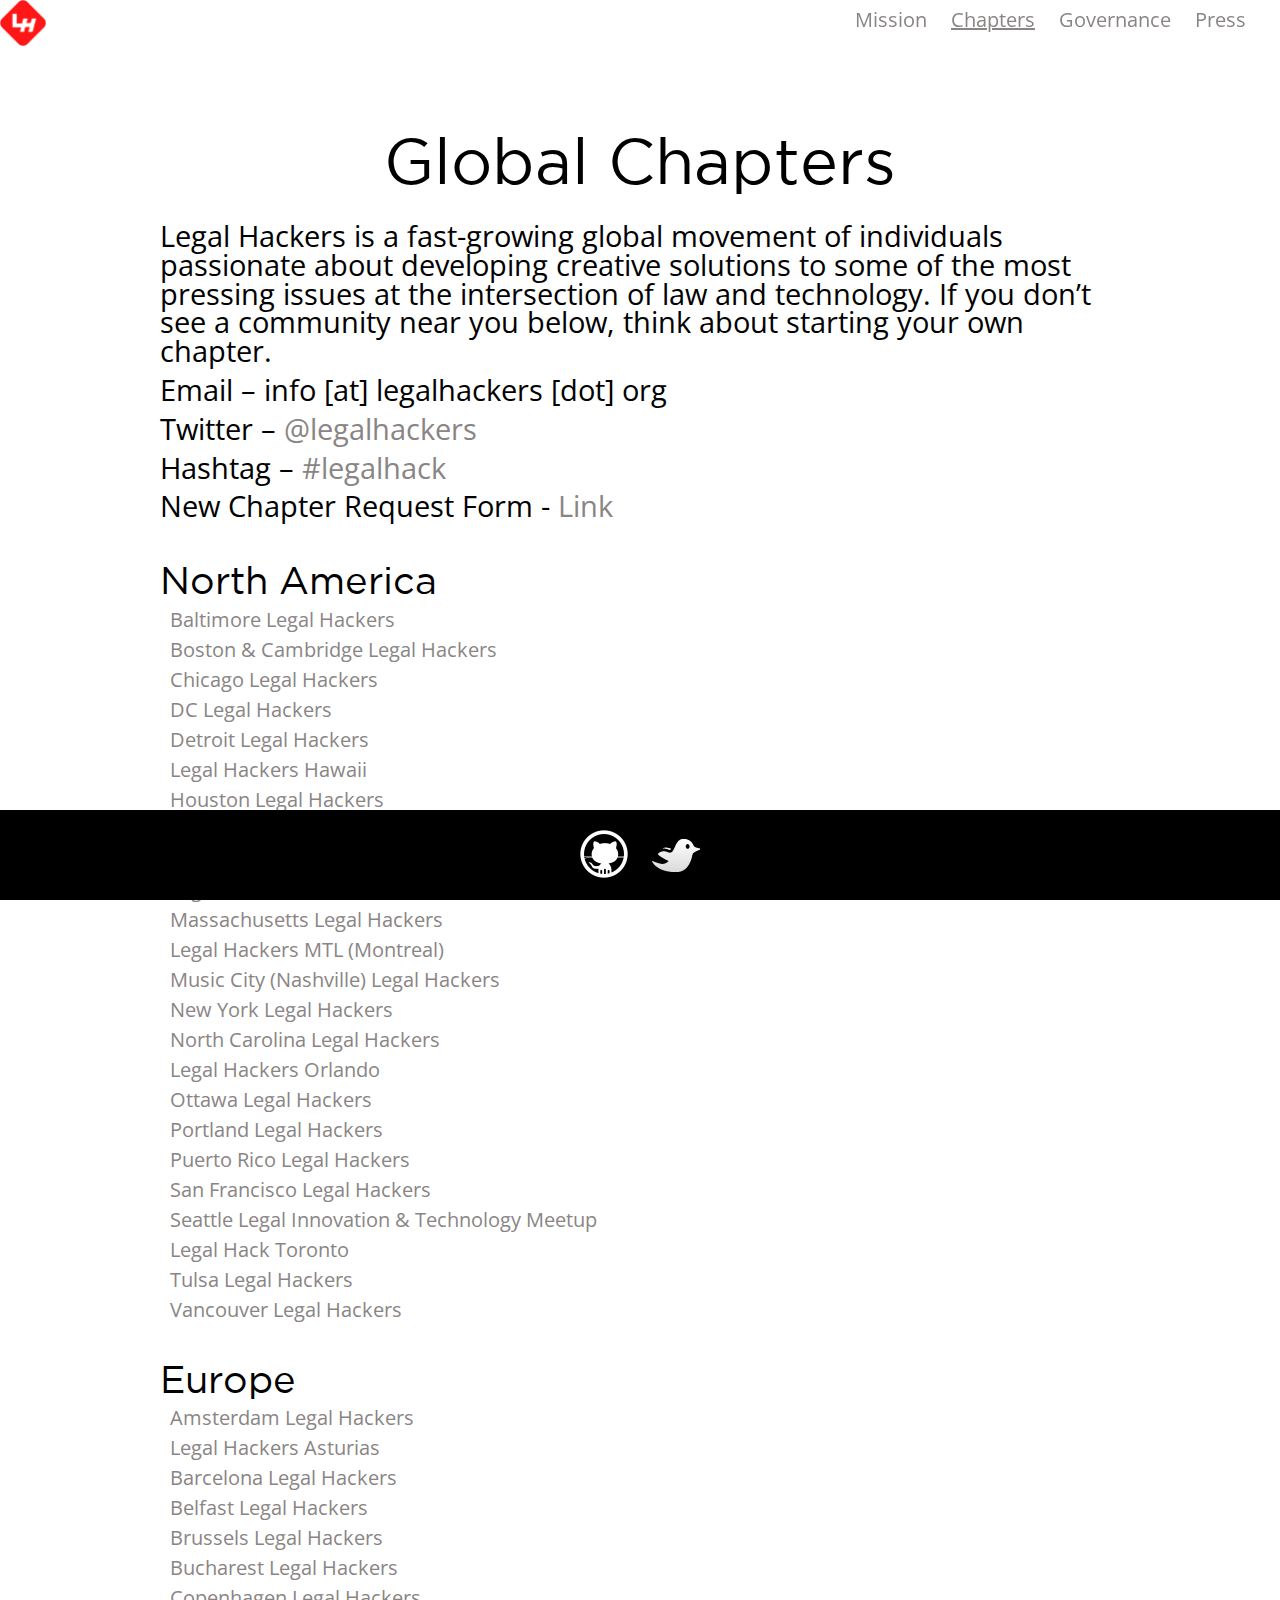
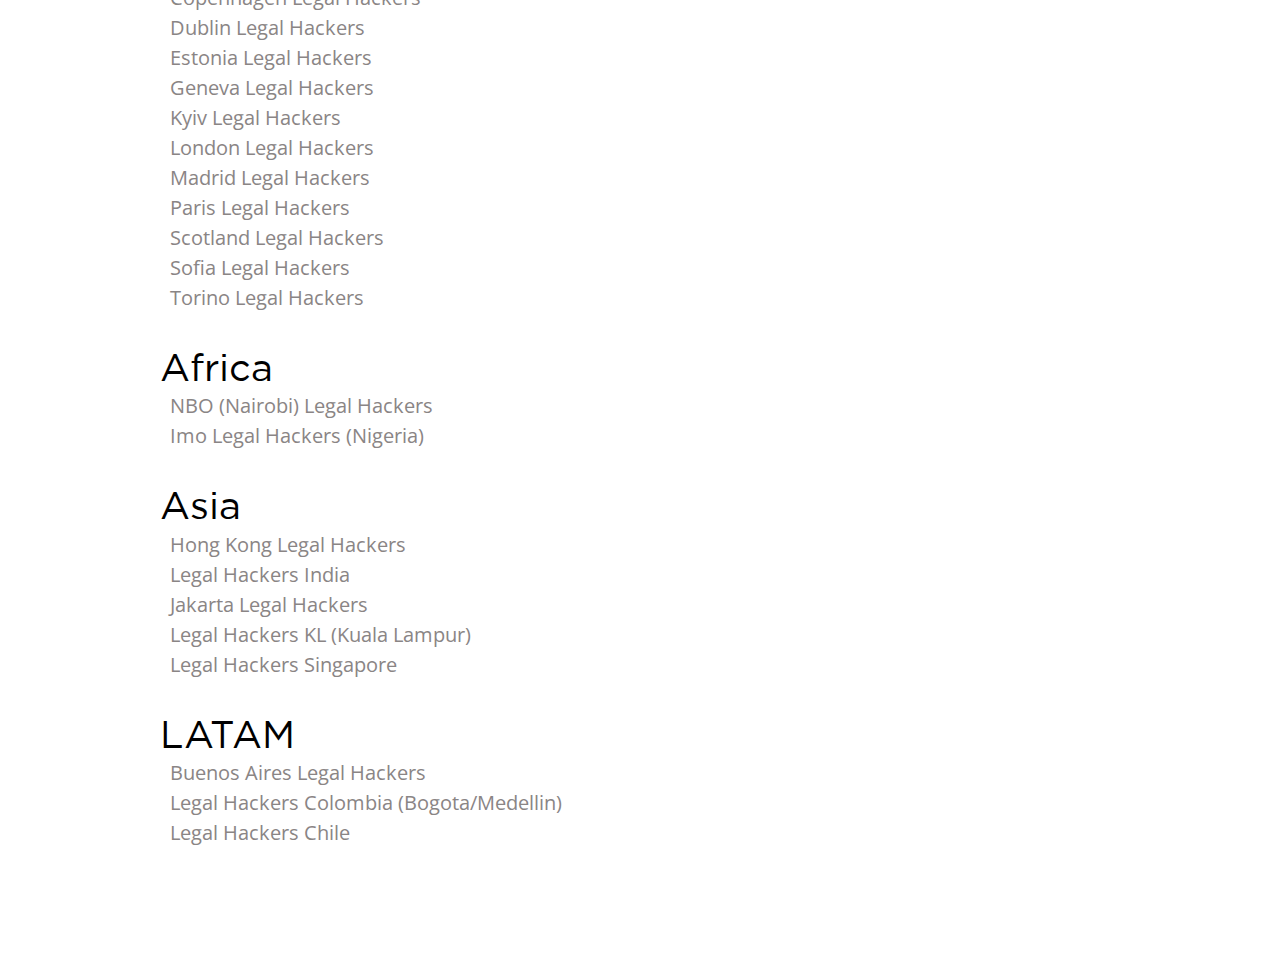
==== chapters.html @ 78ec2818 "updated chapter list" ====
<!DOCTYPE HTML>
<html>
  <title>Global Chapters Page</title>
  <head>
    <title>Legal Hackers</title>
    <meta name="author" content="(c) 2017 Legal Hackers LLC"/>
    <meta name="keywords" content="legal,hackers,code,tech,technology,law,innovation,brooklyn,chapter,summit,event"/>
    <link type="text/css" rel="stylesheet" href="reset.css"/>
    <link type="text/css" rel="stylesheet" href="style.css"/>
  </head>
  <body>
    <header>
      <nav class="navbar">
        <ul class="right">
          <li><a href="mission.html" class="right">Mission</a></li>
          <li><a href="chapters.html" class="active right">Chapters</a></li>
          <li><a href="governance.html" class="right">Governance</a></li>
          <li><a href="press.html" class="right">Press</a></li>
          <li><a href="index.html" class="right home">Home</a></li>
        </ul>
        <ul class="left">
          <a href="index.html"><div class="home-logo"></div></a>
        </ul>
      </nav>
    </header>
    <h2>Global Chapters</h2>
    <!-- <iframe src="https://www.google.com/maps/d/embed?mid=1h0FV4hw18Qi2hRLkMexdF-5bppg&hl=en"></iframe> -->
    <p>Legal Hackers is a fast-growing global movement of individuals passionate about developing creative solutions to some of the most pressing issues at the intersection of law and technology. If you don’t see a community near you below, think about starting your own chapter.</p>
    <p>Email – info [at] legalhackers [dot] org</p>
    <p>Twitter – <a href="https://twitter.com/legalhackers?lang=en">@legalhackers</a></p>
    <p>Hashtag – <a href="https://twitter.com/search?q=%23legalhack&src=typd&lang=en">#legalhack</a></p>
    <p>New Chapter Request Form - <a href="https://goo.gl/forms/CwxC51ECsDGJjsPp1">Link</a></p>
    <div class="list">
      <h3>North America</h3>
      <ul>
        <li><a href="https://www.meetup.com/Baltimore-Legal-Hackers-Meetup/">Baltimore Legal Hackers</a></li>
        <li><a href="https://www.meetup.com/Boston-and-Cambridge-Legal-Hackers/">Boston &amp Cambridge Legal Hackers</a></li>
        <li><a href="https://www.meetup.com/Chicago-Legal-Innovation-and-Technology-Meetup/">Chicago Legal Hackers</a></li>
        <li><a href="http://dclegalhackers.org/">DC Legal Hackers</a></li>
        <li><a href="https://www.meetup.com/Detroit-Legal-Innovation-and-Technology-Meetup/">Detroit Legal Hackers</a></li>
        <li><a href="https://www.meetup.com/Legal-Hackers-Hawaii/">Legal Hackers Hawaii</a></li>
        <li><a href="https://www.meetup.com/Houston-Legal-Hackers/">Houston Legal Hackers</a></li>
        <li><a href="http://kclegalhackers.org/">KC (Kansas City) Legal Hackers</a></li>
        <li><a href="https://www.meetup.com/Los-Angeles-Legal-Innovation-Meetup/">Legal Hackers LA</a></li>
        <li><a href="https://www.meetup.com/LegalHackersPA/">Legal Hackers PA</a></li>
        <li><a href="https://www.meetup.com/Massachusetts-Legal-Hackers/">Massachusetts Legal Hackers</a></li>
        <li><a href="https://www.meetup.com/Legal-Hackers-Montreal/">Legal Hackers MTL (Montreal)</a></li>
        <li><a href="http://www.mclegalhackers.org/">Music City (Nashville) Legal Hackers</a></li>
        <li><a href="https://www.meetup.com/legalhackers">New York Legal Hackers</a></li>
        <li><a href="https://www.meetup.com/NC-Legal-Hackers/">North Carolina Legal Hackers</a></li>
        <li><a href="https://www.meetup.com/Legal-Hackers-Orlando/">Legal Hackers Orlando</a></li>
        <li><a href="https://www.facebook.com/OttLegalHackers/">Ottawa Legal Hackers</a></li>
        <li><a href="https://www.meetup.com/PDX-Legal-Hackers/">Portland Legal Hackers</a></li>
        <li><a href="https://www.meetup.com/Puerto-Rico-Legal-Hackers/">Puerto Rico Legal Hackers</a></li>
        <li><a href="https://www.meetup.com/SFLegalHackers/">San Francisco Legal Hackers</a></li>
        <li><a href="https://www.meetup.com/Seattle-Legal-Innovation-and-Technology-MeetUp/">Seattle Legal Innovation &amp Technology Meetup</a></li>
        <li><a href="http://www.meetup.com/Legal-Hack-Toronto/">Legal Hack Toronto</a></li>
        <li><a href="https://www.facebook.com/tulsalegalhackers/">Tulsa Legal Hackers</a></li>
        <li><a href="https://www.meetup.com/LegalHackersVAN/">Vancouver Legal Hackers</a></li>
      </ul>

      <h3>Europe</h3>
      <ul>
        <li><a href="https://www.meetup.com/Amsterdam-Legal-Hackers/">Amsterdam Legal Hackers</a></li>
        <li><a href="https://www.meetup.com/Legal-Hackers-Asturias/">Legal Hackers Asturias</a></li>
        <li><a href="https://www.meetup.com/Barcelona-Legal-Hackers/">Barcelona Legal Hackers</a></li>
        <li><a href="https://www.meetup.com/Belfast-Legal-Hackers/">Belfast Legal Hackers</a></li>
        <li><a href="https://www.meetup.com/Brussels-Legal-Hackers/">Brussels Legal Hackers</a></li>
        <li><a href="https://www.facebook.com/buclegalhackers/">Bucharest Legal Hackers</a></li>
        <li><a href="http://www.meetup.com/Copenhagen-Legal-Hackers/">Copenhagen Legal Hackers</a></li>
        <li><a href="https://www.meetup.com/Dublin-Legal-Hackers/">Dublin Legal Hackers</a></li>
        <li><a href="https://www.meetup.com/Estonia-Legal-Hackers/">Estonia Legal Hackers</a></li>
        <li><a href="https://www.meetup.com/Geneva-Legal-Hackers/">Geneva Legal Hackers</a></li>
        <li><a href="https://twitter.com/kyivlegalhack">Kyiv Legal Hackers</a></li>
        <li><a href="https://www.meetup.com/London-Legal-hackers/">London Legal Hackers</a></li>
        <li><a href="https://www.meetup.com/Madrid-Legal-Hackers-Meetup/">Madrid Legal Hackers</a></li>
        <li><a href="https://www.meetup.com/ParisLegalHackers/">Paris Legal Hackers</a></li>
        <li><a href="https://www.meetup.com/Legal-Hackers-Scotland/">Scotland Legal Hackers</a></li>
        <li><a href="https://www.facebook.com/sofialegalhackers/">Sofia Legal Hackers</a></li>
        <li><a href="https://www.meetup.com/it-IT/TorinoLegalHackers/">Torino Legal Hackers</a></li>
      </ul>

      <h3>Africa</h3>
      <ul>
        <li><a href="https://twitter.com/nbolegalhackers">NBO (Nairobi) Legal Hackers</a></li>
        <li><a href="https://www.meetup.com/Imo-Legal-Hackers-NIGERIA/">Imo Legal Hackers (Nigeria)</a></li>
      </ul>

      <h3>Asia</h3>
      <ul>
        <li><a href="https://twitter.com/hklegalhackers?lang=en">Hong Kong Legal Hackers</a></li>
        <li><a href="https://twitter.com/LegalHackersIND">Legal Hackers India</a></li>
        <li><a href="https://www.meetup.com/Jakarta-legal-hackers/">Jakarta Legal Hackers</a></li>
        <li><a href="https://twitter.com/legalhackerskl">Legal Hackers KL (Kuala Lampur)</a></li>
        <li><a href="https://www.facebook.com/groups/sglegalhackers/">Legal Hackers Singapore</a></li>
      </ul>

      <h3>LATAM</h3>
      <ul style="margin-bottom:120px">
        <li><a href="https://twitter.com/LegalHackersBA">Buenos Aires Legal Hackers</a></li>
        <li><a href="https://twitter.com/LegalHackersBA">Legal Hackers Colombia (Bogota/Medellin)</a></li>
        <li><a href="https://www.facebook.com/legalhackerschile/">Legal Hackers Chile</a></li>
      </ul>
    </div>
    <footer>
      <a href="https://github.com/legalhackers" target="_blank"><div class="github center"></div></a>
      <a href="https://twitter.com/search?q=%23LegalHack&src=savs" target="_blank"><div class="twitter center"></div></a>
    </footer>
  </body>
</html>
---- style.css ----
/*fonts*/
@import url('https://fonts.googleapis.com/css?family=Open+Sans');

@font-face {
	font-family: 'GothamBook';
	src: url('fonts/GothamBook.eot');
	src: local('fonts/GothamBook'), 
		url('fonts/GothamBook.woff') format('woff'), 
		url('fonts/GothamBook.ttf') format('truetype'),
		url('fonts/GothamBook.otf') format('opentype');
}

/*general*/

body{
	height:100%;
	width:100%;
	font-family: sans-serif;
	position:relative;
	margin:0;
	box-sizing:border-box;
}

.container {
	width:100vw;
	height:100vh;
	display:table;
	position:absolute;
}

.left {
	float:left;
}

.right {
	float:right;
}

.center {
	margin:auto;
	margin: 0 10px 0 10px;
}

a {
	text-decoration: none;
	color:#8a8585;
	transition:color .5s, border-bottom 1s;
}

a:hover {
	cursor:pointer;
	text-decoration:none;
	color:#dc6868;
	transition:color .5s, border-bottom 1s;
}

a.active {
	text-decoration: underline;
}

.italic {
	font-weight:300i;
}

.clearfix::after {
  content: ".";
  display: block;
  clear: both;
  visibility: hidden;
  line-height: 0;
  height: 0;
}

.logo {
	width:14vw;
	height:14vw;
	background-image:url("images/logo.jpg");
	background-size:cover;
	background-repeat:no-repeat;
}

/*nav*/

nav {
	width:100%;
}

li {
	font-size:20px;
	margin:10px;
	width:auto;
	display:inline-block;
}

.navbar {
	position:fixed;
	font-family: 'Open Sans', sans-serif;
	margin-bottom:20px;
	height:35px;
	z-index:1;
	background-color:#fff;
}

.navbar ul {
	text-align:center;
}

.home-logo {
	width:46px;
	height:46px;
	background-image:url("images/logo.jpg");
	background-size:cover;
	background-repeat:no-repeat;
	position:fixed;
	top:0;
}

.home {
	display:none;
}

/*main*/

.hero {
	display:table-cell;
	vertical-align: middle;
	width:80vw;
	padding-left:25vw;
	padding-right:25vw;
}

h1 {
	font-size:6.5vw;
	font-family: 'GothamBook', sans-serif;
	width:30vw;
	font-weight:100;
	padding-top:1vw;
}

h2 {
	font-size:5vw;
	padding-top:10%;
	padding-bottom:20px;
	text-align:center;
	font-family: 'GothamBook', sans-serif;
}

h3{
	font-size:3vw;
	width:75%;
	margin-left:12.5%;
	font-family: 'GothamBook', sans-serif;
	margin-top:40px;
}

p {
	width:75%;
	margin-left:12.5%;
	font-family: 'Open Sans', sans-serif;
	margin-top:10px;
	margin-bottom:10px;
	font-size:2.25vw;
}

/*footer*/

footer {
	position:fixed;
	bottom:0;
	width:100%;
	height:70px;
	background-color:#000000;
	text-align:center;
	padding-top:20px;
	z-index:1;
	color:#fff;
}

.github {
	background-image:url("images/github.png");
	height:48px;
	width:48px;
	display:inline-block;
}

.twitter {
	background-image:url("images/twitter.png");
	width:48px;
	height:48px;
	display:inline-block;
}

.youtube {
	background-image:url("images/youtube.png");
	width:48px;
	height:48px;
	display:inline-block;
}

.email {
	background-image:url("images/email.png");
	width:48px;
	height:48px;
	display:inline-block;
}



/*page lists*/

.list ul {
	margin-left:12.5%;
}

.list ul li {
	display:block;
	font-family: 'Open Sans', sans-serif;
	width:75%;

}

iframe {
	border:none;
	width:100vw;
	height:calc(100vh - 90px);
	display:inline-block;
	position:absolute;
	z-index:0;
	top:0;
}

/*media-queries*/

@media only screen and (max-width: 1020px) {
	p {
		font-size:3vh;
		margin-top:20px;
	}

	h2{
		font-size:4vh;
		padding-top:120px;
	}

	h3{
		font-size:3.5vh;
	}
}

@media only screen and (max-width:475px) {
	h2{
		color:#fff;
		padding-top:60px;
	}

	nav{
		margin-bottom:20px;
		background-color:#fff;
		border-bottom:#000 solid 1px;
	}

	.navbar{
		height:auto;
	}

	.home-logo {
		display:none;
	}

	.home{
		display:inline-block;
	}
}
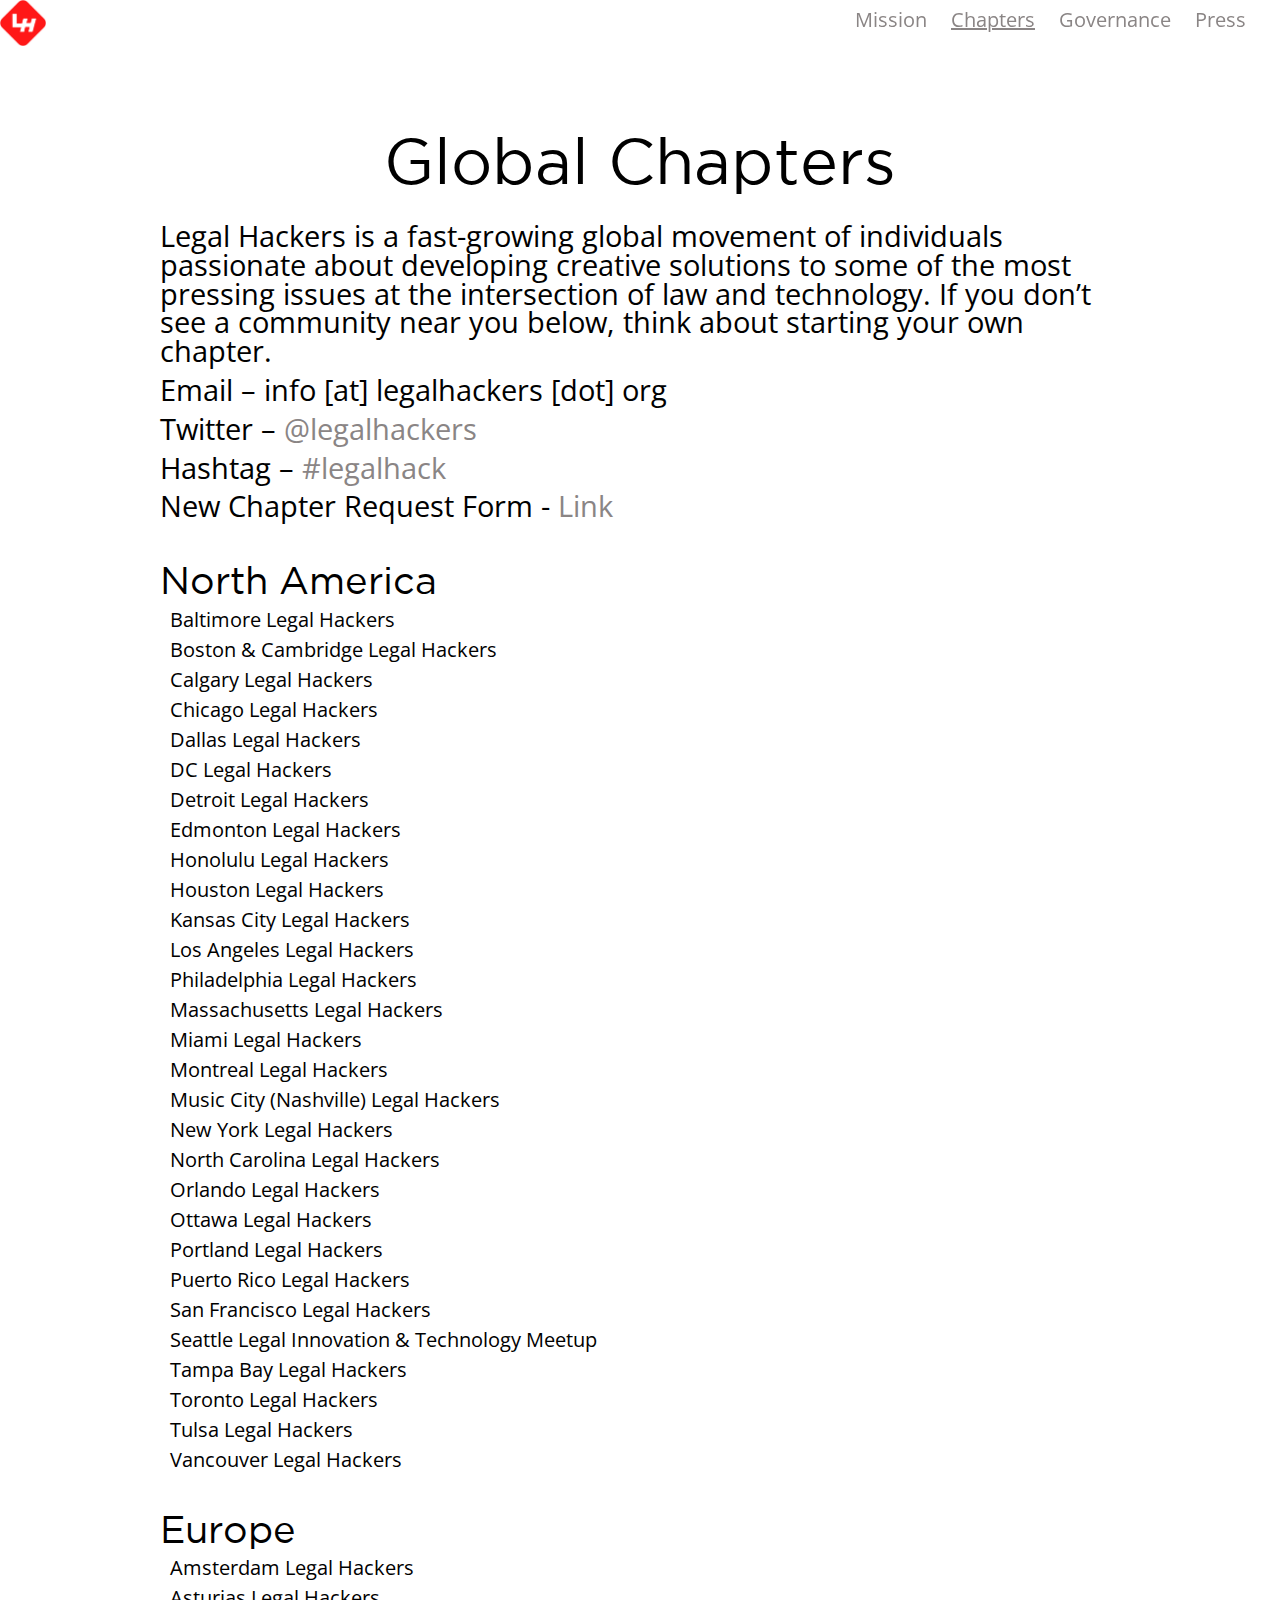
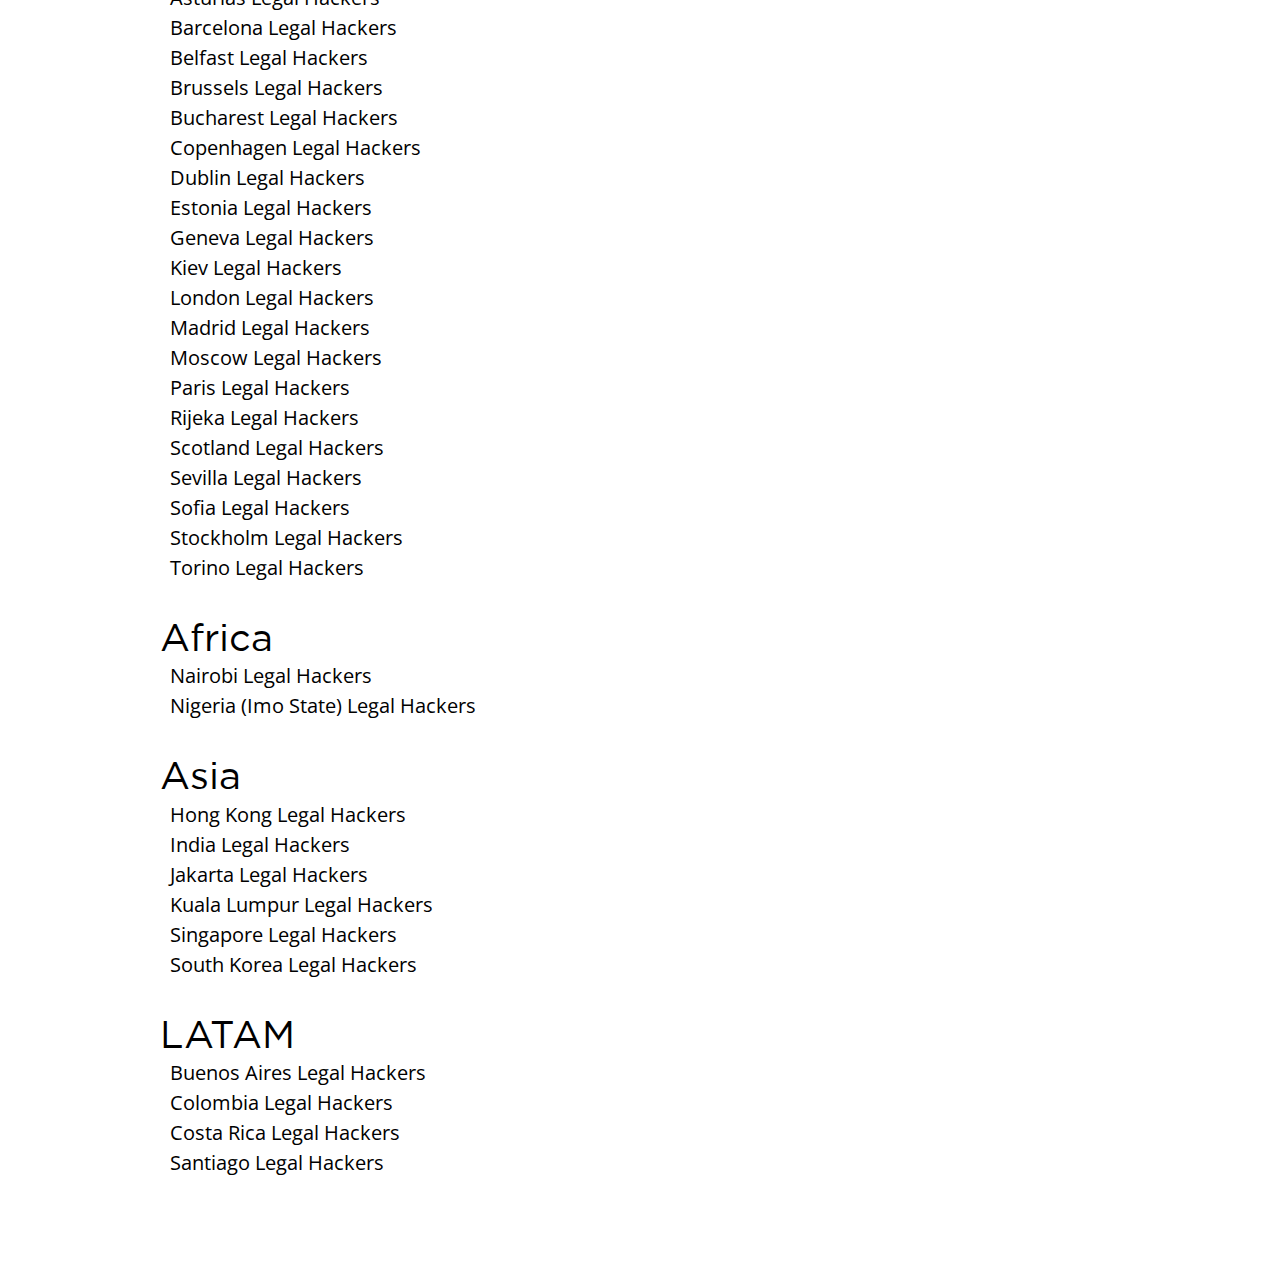
==== commit 2c85e124: "Merge 69284e5d616975775d0f1a4b0d837189a7b56dfa into a7c4c5ec06edad3a00e1e44b8d026da72b8909bd" ====
--- a/chapters.html
+++ b/chapters.html
@@ -33,78 +33,90 @@
     <div class="list">
       <h3>North America</h3>
       <ul>
-        <li><a href="https://www.meetup.com/Baltimore-Legal-Hackers-Meetup/">Baltimore Legal Hackers</a></li>
-        <li><a href="https://www.meetup.com/Boston-and-Cambridge-Legal-Hackers/">Boston &amp Cambridge Legal Hackers</a></li>
-        <li><a href="https://www.meetup.com/Chicago-Legal-Innovation-and-Technology-Meetup/">Chicago Legal Hackers</a></li>
-        <li><a href="http://dclegalhackers.org/">DC Legal Hackers</a></li>
-        <li><a href="https://www.meetup.com/Detroit-Legal-Innovation-and-Technology-Meetup/">Detroit Legal Hackers</a></li>
-        <li><a href="https://www.meetup.com/Legal-Hackers-Hawaii/">Legal Hackers Hawaii</a></li>
-        <li><a href="https://www.meetup.com/Houston-Legal-Hackers/">Houston Legal Hackers</a></li>
-        <li><a href="http://kclegalhackers.org/">KC (Kansas City) Legal Hackers</a></li>
-        <li><a href="https://www.meetup.com/Los-Angeles-Legal-Innovation-Meetup/">Legal Hackers LA</a></li>
-        <li><a href="https://www.meetup.com/LegalHackersPA/">Legal Hackers PA</a></li>
-        <li><a href="https://www.meetup.com/Massachusetts-Legal-Hackers/">Massachusetts Legal Hackers</a></li>
-        <li><a href="https://www.meetup.com/Legal-Hackers-Montreal/">Legal Hackers MTL (Montreal)</a></li>
-        <li><a href="http://www.mclegalhackers.org/">Music City (Nashville) Legal Hackers</a></li>
-        <li><a href="https://www.meetup.com/legalhackers">New York Legal Hackers</a></li>
-        <li><a href="https://www.meetup.com/NC-Legal-Hackers/">North Carolina Legal Hackers</a></li>
-        <li><a href="https://www.meetup.com/Legal-Hackers-Orlando/">Legal Hackers Orlando</a></li>
-        <li><a href="https://www.facebook.com/OttLegalHackers/">Ottawa Legal Hackers</a></li>
-        <li><a href="https://www.meetup.com/PDX-Legal-Hackers/">Portland Legal Hackers</a></li>
-        <li><a href="https://www.meetup.com/Puerto-Rico-Legal-Hackers/">Puerto Rico Legal Hackers</a></li>
-        <li><a href="https://www.meetup.com/SFLegalHackers/">San Francisco Legal Hackers</a></li>
-        <li><a href="https://www.meetup.com/Seattle-Legal-Innovation-and-Technology-MeetUp/">Seattle Legal Innovation &amp Technology Meetup</a></li>
-        <li><a href="http://www.meetup.com/Legal-Hack-Toronto/">Legal Hack Toronto</a></li>
-        <li><a href="https://www.facebook.com/tulsalegalhackers/">Tulsa Legal Hackers</a></li>
-        <li><a href="https://www.meetup.com/LegalHackersVAN/">Vancouver Legal Hackers</a></li>
+        <li>Baltimore Legal Hackers</li>
+        <li>Boston &amp Cambridge Legal Hackers</li>
+        <li>Calgary Legal Hackers</li>
+        <li>Chicago Legal Hackers</li>
+        <li>Dallas Legal Hackers</li>
+        <li>DC Legal Hackers</li>
+        <li>Detroit Legal Hackers</li>
+        <li>Edmonton Legal Hackers</li>
+        <li>Honolulu Legal Hackers</li>
+        <li>Houston Legal Hackers</li>
+        <li>Kansas City Legal Hackers</li>
+        <li>Los Angeles Legal Hackers</li>
+        <li>Philadelphia Legal Hackers</li>
+        <li>Massachusetts Legal Hackers</li>
+        <li>Miami Legal Hackers</li>
+        <li>Montreal Legal Hackers</li>
+        <li>Music City (Nashville) Legal Hackers</li>
+        <li>New York Legal Hackers</li>
+        <li>North Carolina Legal Hackers</li>
+        <li>Orlando Legal Hackers</li>
+        <li>Ottawa Legal Hackers</li>
+        <li>Portland Legal Hackers</li>
+        <li>Puerto Rico Legal Hackers</li>
+        <li>San Francisco Legal Hackers</li>
+        <li>Seattle Legal Innovation &amp Technology Meetup</li>
+        <li>Tampa Bay Legal Hackers</li>
+        <li>Toronto Legal Hackers</li>
+        <li>Tulsa Legal Hackers</li>
+        <li>Vancouver Legal Hackers</li>
       </ul>
 
       <h3>Europe</h3>
       <ul>
-        <li><a href="https://www.meetup.com/Amsterdam-Legal-Hackers/">Amsterdam Legal Hackers</a></li>
-        <li><a href="https://www.meetup.com/Legal-Hackers-Asturias/">Legal Hackers Asturias</a></li>
-        <li><a href="https://www.meetup.com/Barcelona-Legal-Hackers/">Barcelona Legal Hackers</a></li>
-        <li><a href="https://www.meetup.com/Belfast-Legal-Hackers/">Belfast Legal Hackers</a></li>
-        <li><a href="https://www.meetup.com/Brussels-Legal-Hackers/">Brussels Legal Hackers</a></li>
-        <li><a href="https://www.facebook.com/buclegalhackers/">Bucharest Legal Hackers</a></li>
-        <li><a href="http://www.meetup.com/Copenhagen-Legal-Hackers/">Copenhagen Legal Hackers</a></li>
-        <li><a href="https://www.meetup.com/Dublin-Legal-Hackers/">Dublin Legal Hackers</a></li>
-        <li><a href="https://www.meetup.com/Estonia-Legal-Hackers/">Estonia Legal Hackers</a></li>
-        <li><a href="https://www.meetup.com/Geneva-Legal-Hackers/">Geneva Legal Hackers</a></li>
-        <li><a href="https://twitter.com/kyivlegalhack">Kyiv Legal Hackers</a></li>
-        <li><a href="https://www.meetup.com/London-Legal-hackers/">London Legal Hackers</a></li>
-        <li><a href="https://www.meetup.com/Madrid-Legal-Hackers-Meetup/">Madrid Legal Hackers</a></li>
-        <li><a href="https://www.meetup.com/ParisLegalHackers/">Paris Legal Hackers</a></li>
-        <li><a href="https://www.meetup.com/Legal-Hackers-Scotland/">Scotland Legal Hackers</a></li>
-        <li><a href="https://www.facebook.com/sofialegalhackers/">Sofia Legal Hackers</a></li>
-        <li><a href="https://www.meetup.com/it-IT/TorinoLegalHackers/">Torino Legal Hackers</a></li>
+        <li>Amsterdam Legal Hackers</li>
+        <li>Asturias Legal Hackers</li>
+        <li>Barcelona Legal Hackers</li>
+        <li>Belfast Legal Hackers</li>
+        <li>Brussels Legal Hackers</li>
+        <li>Bucharest Legal Hackers</li>
+        <li>Copenhagen Legal Hackers</li>
+        <li>Dublin Legal Hackers</li>
+        <li>Estonia Legal Hackers</li>
+        <li>Geneva Legal Hackers</li>
+        <li>Kiev Legal Hackers</li>
+        <li>London Legal Hackers</li>
+        <li>Madrid Legal Hackers</li>
+        <li>Moscow Legal Hackers</li>
+        <li>Paris Legal Hackers</li>
+        <li>Rijeka Legal Hackers</li>
+        <li>Scotland Legal Hackers</li>
+        <li>Sevilla Legal Hackers</li>
+        <li>Sofia Legal Hackers</li>
+        <li>Stockholm Legal Hackers</li>
+        <li>Torino Legal Hackers</li>
       </ul>
 
       <h3>Africa</h3>
       <ul>
-        <li><a href="https://twitter.com/nbolegalhackers">NBO (Nairobi) Legal Hackers</a></li>
-        <li><a href="https://www.meetup.com/Imo-Legal-Hackers-NIGERIA/">Imo Legal Hackers (Nigeria)</a></li>
+        <li>Nairobi Legal Hackers</li>
+        <li>Nigeria (Imo State) Legal Hackers</li>
       </ul>
 
       <h3>Asia</h3>
       <ul>
-        <li><a href="https://twitter.com/hklegalhackers?lang=en">Hong Kong Legal Hackers</a></li>
-        <li><a href="https://twitter.com/LegalHackersIND">Legal Hackers India</a></li>
-        <li><a href="https://www.meetup.com/Jakarta-legal-hackers/">Jakarta Legal Hackers</a></li>
-        <li><a href="https://twitter.com/legalhackerskl">Legal Hackers KL (Kuala Lampur)</a></li>
-        <li><a href="https://www.facebook.com/groups/sglegalhackers/">Legal Hackers Singapore</a></li>
+        <li>Hong Kong Legal Hackers</li>
+        <li>India Legal Hackers</li>
+        <li>Jakarta Legal Hackers</li>
+        <li>Kuala Lumpur Legal Hackers</li>
+        <li>Singapore Legal Hackers</li>
+        <li>South Korea Legal Hackers</li>
       </ul>
 
       <h3>LATAM</h3>
-      <ul style="margin-bottom:120px">
-        <li><a href="https://twitter.com/LegalHackersBA">Buenos Aires Legal Hackers</a></li>
-        <li><a href="https://twitter.com/LegalHackersBA">Legal Hackers Colombia (Bogota/Medellin)</a></li>
-        <li><a href="https://www.facebook.com/legalhackerschile/">Legal Hackers Chile</a></li>
+      <ul style="margin-bottom:100px">
+        <li>Buenos Aires Legal Hackers</li>
+        <li>Colombia Legal Hackers</li>
+        <li>Costa Rica Legal Hackers</li>
+        <li>Santiago Legal Hackers</li>
       </ul>
     </div>
-    <footer>
+
+<!--     <footer>
       <a href="https://github.com/legalhackers" target="_blank"><div class="github center"></div></a>
       <a href="https://twitter.com/search?q=%23LegalHack&src=savs" target="_blank"><div class="twitter center"></div></a>
-    </footer>
+    </footer> -->
   </body>
 </html>
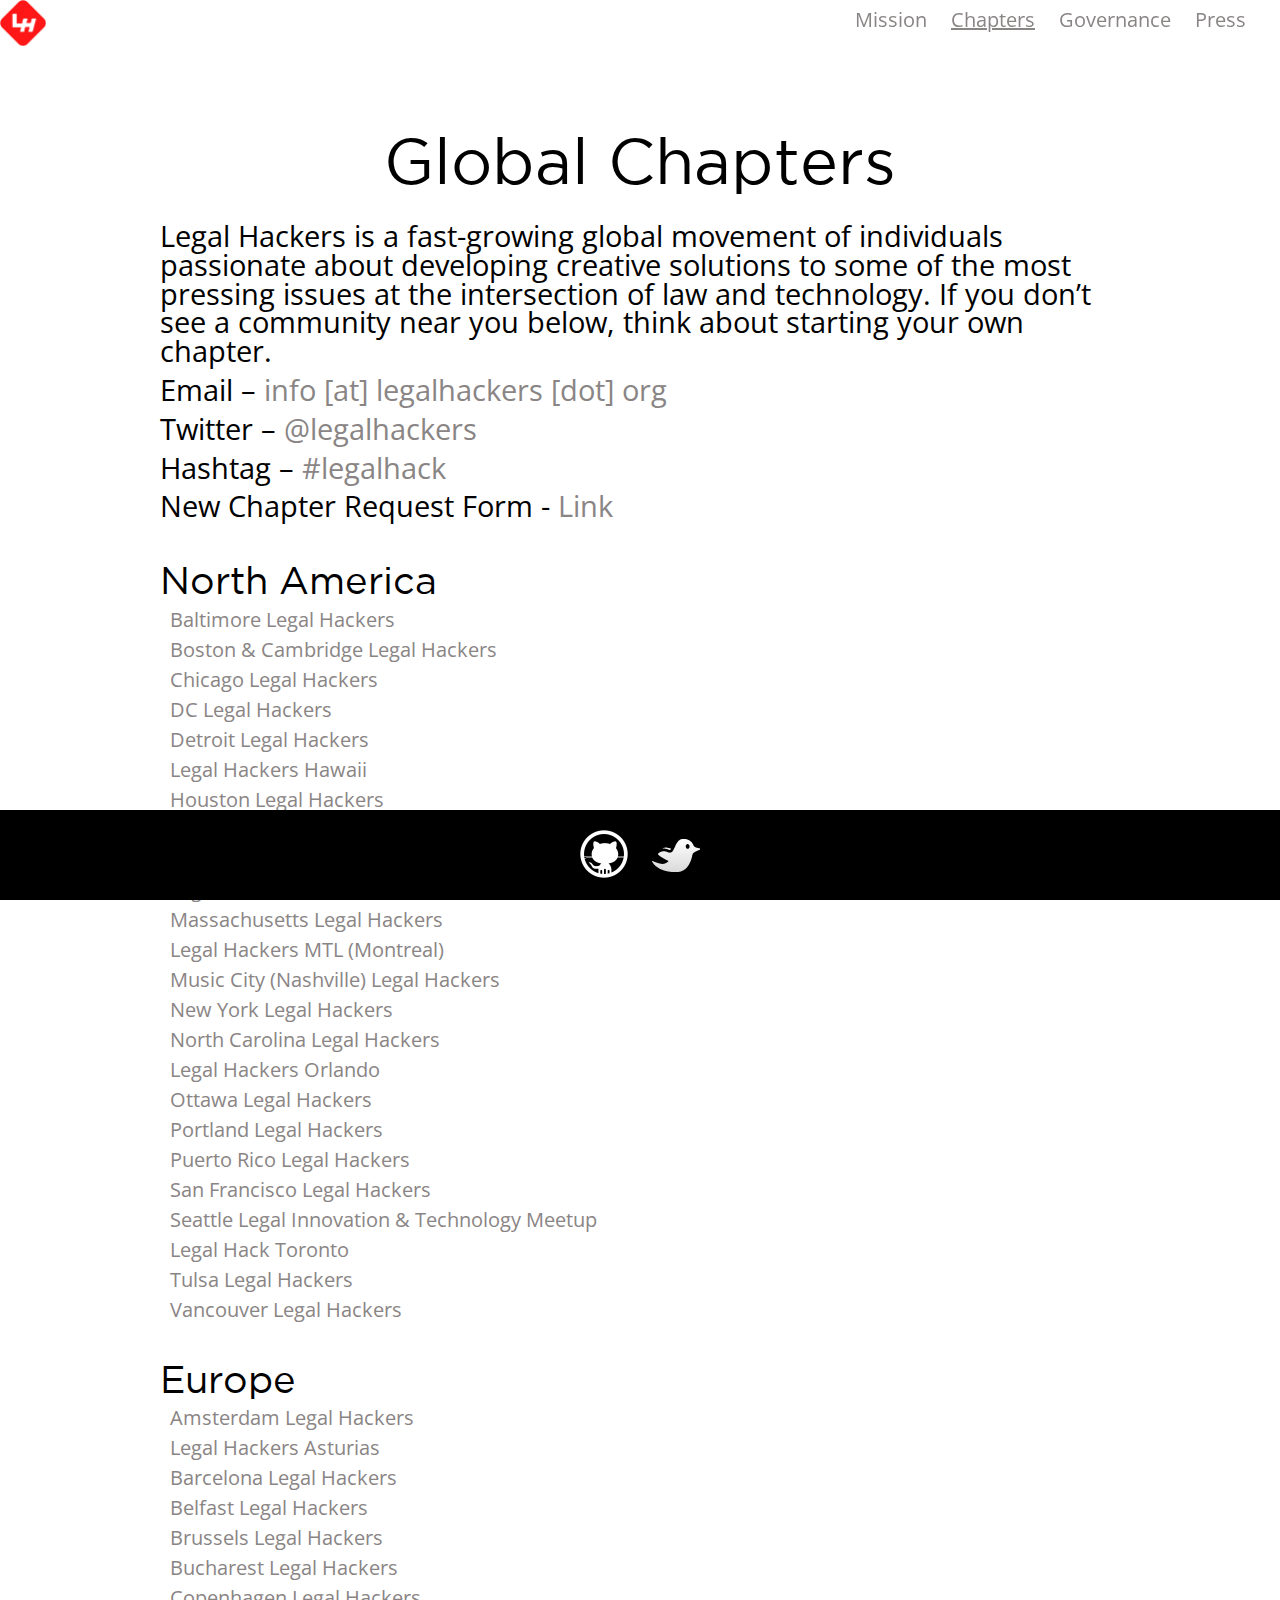
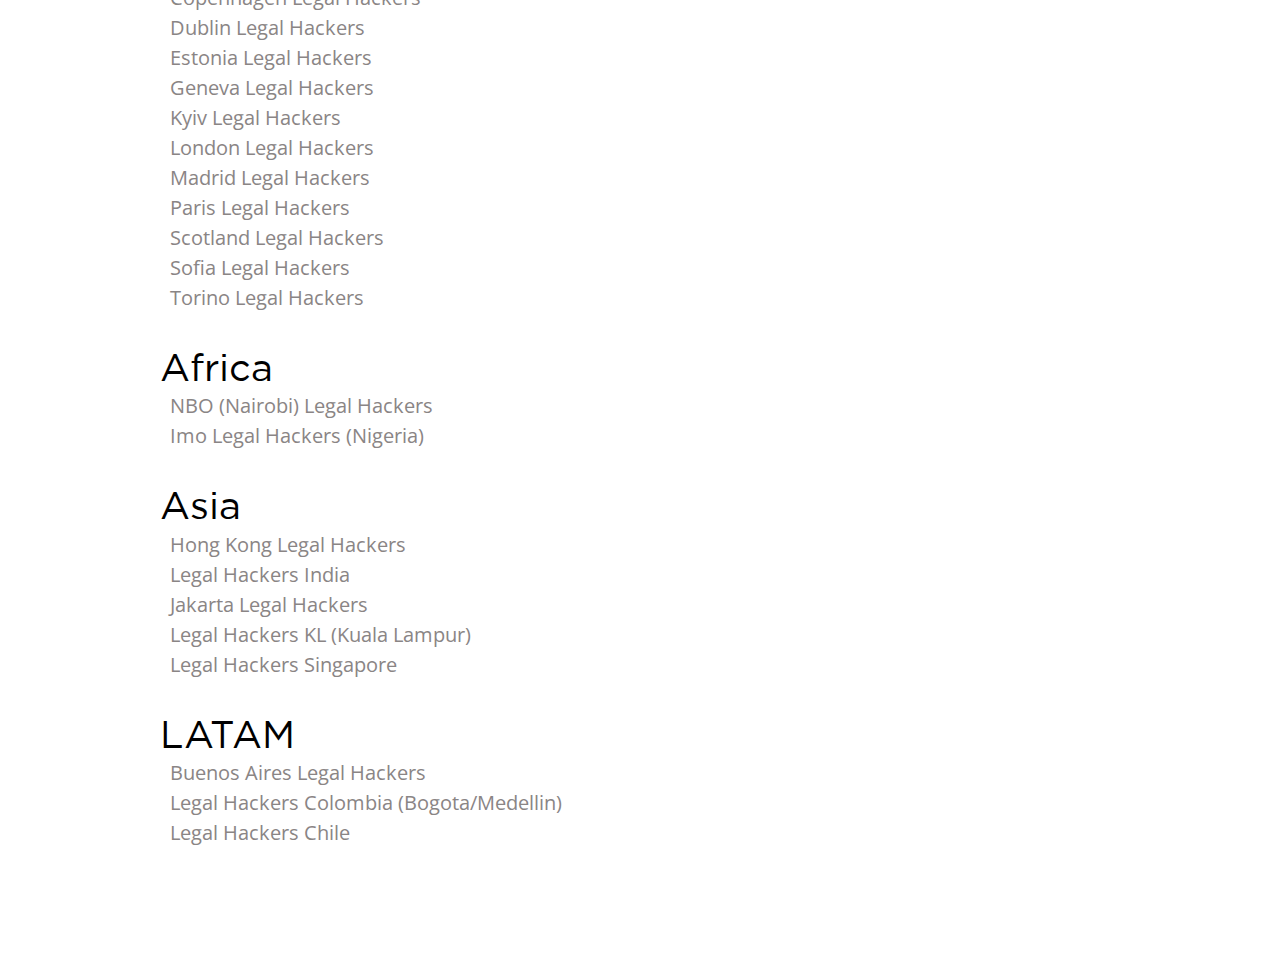
==== commit ec239271: "Merge remote-tracking branch 'origin/master'" ====
--- a/chapters.html
+++ b/chapters.html
@@ -26,97 +26,87 @@
     <h2>Global Chapters</h2>
     <!-- <iframe src="https://www.google.com/maps/d/embed?mid=1h0FV4hw18Qi2hRLkMexdF-5bppg&hl=en"></iframe> -->
     <p>Legal Hackers is a fast-growing global movement of individuals passionate about developing creative solutions to some of the most pressing issues at the intersection of law and technology. If you don’t see a community near you below, think about starting your own chapter.</p>
-    <p>Email – info [at] legalhackers [dot] org</p>
+    <p>Email – <a href="mailto:info@legalhackers.org">info [at] legalhackers [dot] org</a></p>
     <p>Twitter – <a href="https://twitter.com/legalhackers?lang=en">@legalhackers</a></p>
     <p>Hashtag – <a href="https://twitter.com/search?q=%23legalhack&src=typd&lang=en">#legalhack</a></p>
     <p>New Chapter Request Form - <a href="https://goo.gl/forms/CwxC51ECsDGJjsPp1">Link</a></p>
     <div class="list">
       <h3>North America</h3>
       <ul>
-        <li>Baltimore Legal Hackers</li>
-        <li>Boston &amp Cambridge Legal Hackers</li>
-        <li>Calgary Legal Hackers</li>
-        <li>Chicago Legal Hackers</li>
-        <li>Dallas Legal Hackers</li>
-        <li>DC Legal Hackers</li>
-        <li>Detroit Legal Hackers</li>
-        <li>Edmonton Legal Hackers</li>
-        <li>Honolulu Legal Hackers</li>
-        <li>Houston Legal Hackers</li>
-        <li>Kansas City Legal Hackers</li>
-        <li>Los Angeles Legal Hackers</li>
-        <li>Philadelphia Legal Hackers</li>
-        <li>Massachusetts Legal Hackers</li>
-        <li>Miami Legal Hackers</li>
-        <li>Montreal Legal Hackers</li>
-        <li>Music City (Nashville) Legal Hackers</li>
-        <li>New York Legal Hackers</li>
-        <li>North Carolina Legal Hackers</li>
-        <li>Orlando Legal Hackers</li>
-        <li>Ottawa Legal Hackers</li>
-        <li>Portland Legal Hackers</li>
-        <li>Puerto Rico Legal Hackers</li>
-        <li>San Francisco Legal Hackers</li>
-        <li>Seattle Legal Innovation &amp Technology Meetup</li>
-        <li>Tampa Bay Legal Hackers</li>
-        <li>Toronto Legal Hackers</li>
-        <li>Tulsa Legal Hackers</li>
-        <li>Vancouver Legal Hackers</li>
+        <li><a href="https://www.meetup.com/Baltimore-Legal-Hackers-Meetup/">Baltimore Legal Hackers</a></li>
+        <li><a href="https://www.meetup.com/Boston-and-Cambridge-Legal-Hackers/">Boston &amp Cambridge Legal Hackers</a></li>
+        <li><a href="https://www.meetup.com/Chicago-Legal-Innovation-and-Technology-Meetup/">Chicago Legal Hackers</a></li>
+        <li><a href="http://dclegalhackers.org/">DC Legal Hackers</a></li>
+        <li><a href="https://www.meetup.com/Detroit-Legal-Innovation-and-Technology-Meetup/">Detroit Legal Hackers</a></li>
+        <li><a href="https://www.meetup.com/Legal-Hackers-Hawaii/">Legal Hackers Hawaii</a></li>
+        <li><a href="https://www.meetup.com/Houston-Legal-Hackers/">Houston Legal Hackers</a></li>
+        <li><a href="http://kclegalhackers.org/">KC (Kansas City) Legal Hackers</a></li>
+        <li><a href="https://www.meetup.com/Los-Angeles-Legal-Innovation-Meetup/">Legal Hackers LA</a></li>
+        <li><a href="https://www.meetup.com/LegalHackersPA/">Legal Hackers PA</a></li>
+        <li><a href="https://www.meetup.com/Massachusetts-Legal-Hackers/">Massachusetts Legal Hackers</a></li>
+        <li><a href="https://www.meetup.com/Legal-Hackers-Montreal/">Legal Hackers MTL (Montreal)</a></li>
+        <li><a href="http://www.mclegalhackers.org/">Music City (Nashville) Legal Hackers</a></li>
+        <li><a href="https://www.meetup.com/legalhackers">New York Legal Hackers</a></li>
+        <li><a href="https://www.meetup.com/NC-Legal-Hackers/">North Carolina Legal Hackers</a></li>
+        <li><a href="https://www.meetup.com/Legal-Hackers-Orlando/">Legal Hackers Orlando</a></li>
+        <li><a href="https://www.facebook.com/OttLegalHackers/">Ottawa Legal Hackers</a></li>
+        <li><a href="https://www.meetup.com/PDX-Legal-Hackers/">Portland Legal Hackers</a></li>
+        <li><a href="https://www.meetup.com/Puerto-Rico-Legal-Hackers/">Puerto Rico Legal Hackers</a></li>
+        <li><a href="https://www.meetup.com/SFLegalHackers/">San Francisco Legal Hackers</a></li>
+        <li><a href="https://www.meetup.com/Seattle-Legal-Innovation-and-Technology-MeetUp/">Seattle Legal Innovation &amp Technology Meetup</a></li>
+        <li><a href="http://www.meetup.com/Legal-Hack-Toronto/">Legal Hack Toronto</a></li>
+        <li><a href="https://www.facebook.com/tulsalegalhackers/">Tulsa Legal Hackers</a></li>
+        <li><a href="https://www.meetup.com/LegalHackersVAN/">Vancouver Legal Hackers</a></li>
       </ul>
 
       <h3>Europe</h3>
       <ul>
-        <li>Amsterdam Legal Hackers</li>
-        <li>Asturias Legal Hackers</li>
-        <li>Barcelona Legal Hackers</li>
-        <li>Belfast Legal Hackers</li>
-        <li>Brussels Legal Hackers</li>
-        <li>Bucharest Legal Hackers</li>
-        <li>Copenhagen Legal Hackers</li>
-        <li>Dublin Legal Hackers</li>
-        <li>Estonia Legal Hackers</li>
-        <li>Geneva Legal Hackers</li>
-        <li>Kiev Legal Hackers</li>
-        <li>London Legal Hackers</li>
-        <li>Madrid Legal Hackers</li>
-        <li>Moscow Legal Hackers</li>
-        <li>Paris Legal Hackers</li>
-        <li>Rijeka Legal Hackers</li>
-        <li>Scotland Legal Hackers</li>
-        <li>Sevilla Legal Hackers</li>
-        <li>Sofia Legal Hackers</li>
-        <li>Stockholm Legal Hackers</li>
-        <li>Torino Legal Hackers</li>
+        <li><a href="https://www.meetup.com/Amsterdam-Legal-Hackers/">Amsterdam Legal Hackers</a></li>
+        <li><a href="https://www.meetup.com/Legal-Hackers-Asturias/">Legal Hackers Asturias</a></li>
+        <li><a href="https://www.meetup.com/Barcelona-Legal-Hackers/">Barcelona Legal Hackers</a></li>
+        <li><a href="https://www.meetup.com/Belfast-Legal-Hackers/">Belfast Legal Hackers</a></li>
+        <li><a href="https://www.meetup.com/Brussels-Legal-Hackers/">Brussels Legal Hackers</a></li>
+        <li><a href="https://www.facebook.com/buclegalhackers/">Bucharest Legal Hackers</a></li>
+        <li><a href="http://www.meetup.com/Copenhagen-Legal-Hackers/">Copenhagen Legal Hackers</a></li>
+        <li><a href="https://www.meetup.com/Dublin-Legal-Hackers/">Dublin Legal Hackers</a></li>
+        <li><a href="https://www.meetup.com/Estonia-Legal-Hackers/">Estonia Legal Hackers</a></li>
+        <li><a href="https://www.meetup.com/Geneva-Legal-Hackers/">Geneva Legal Hackers</a></li>
+        <li><a href="https://twitter.com/kyivlegalhack">Kyiv Legal Hackers</a></li>
+        <li><a href="https://www.meetup.com/London-Legal-hackers/">London Legal Hackers</a></li>
+        <li><a href="https://www.meetup.com/Madrid-Legal-Hackers-Meetup/">Madrid Legal Hackers</a></li>
+        <li><a href="https://www.meetup.com/ParisLegalHackers/">Paris Legal Hackers</a></li>
+        <li><a href="https://www.meetup.com/Legal-Hackers-Scotland/">Scotland Legal Hackers</a></li>
+        <li><a href="https://www.facebook.com/sofialegalhackers/">Sofia Legal Hackers</a></li>
+        <li><a href="https://www.meetup.com/it-IT/TorinoLegalHackers/">Torino Legal Hackers</a></li>
       </ul>
 
       <h3>Africa</h3>
       <ul>
-        <li>Nairobi Legal Hackers</li>
-        <li>Nigeria (Imo State) Legal Hackers</li>
+
+        <li><a href="https://twitter.com/nbolegalhackers">NBO (Nairobi) Legal Hackers</a></li>
+        <li><a href="https://www.meetup.com/Imo-Legal-Hackers-NIGERIA/">Imo Legal Hackers (Nigeria)</a></li>
       </ul>
 
       <h3>Asia</h3>
       <ul>
-        <li>Hong Kong Legal Hackers</li>
-        <li>India Legal Hackers</li>
-        <li>Jakarta Legal Hackers</li>
-        <li>Kuala Lumpur Legal Hackers</li>
-        <li>Singapore Legal Hackers</li>
-        <li>South Korea Legal Hackers</li>
+        <li><a href="https://twitter.com/hklegalhackers?lang=en">Hong Kong Legal Hackers</a></li>
+        <li><a href="https://twitter.com/LegalHackersIND">Legal Hackers India</a></li>
+        <li><a href="https://www.meetup.com/Jakarta-legal-hackers/">Jakarta Legal Hackers</a></li>
+        <li><a href="https://twitter.com/legalhackerskl">Legal Hackers KL (Kuala Lampur)</a></li>
+        <li><a href="https://www.facebook.com/groups/sglegalhackers/">Legal Hackers Singapore</a></li>
       </ul>
 
       <h3>LATAM</h3>
-      <ul style="margin-bottom:100px">
-        <li>Buenos Aires Legal Hackers</li>
-        <li>Colombia Legal Hackers</li>
-        <li>Costa Rica Legal Hackers</li>
-        <li>Santiago Legal Hackers</li>
+      <ul style="margin-bottom:120px">
+        <li><a href="https://twitter.com/LegalHackersBA">Buenos Aires Legal Hackers</a></li>
+        <li><a href="https://twitter.com/LegalHackersBA">Legal Hackers Colombia (Bogota/Medellin)</a></li>
+        <li><a href="https://www.facebook.com/legalhackerschile/">Legal Hackers Chile</a></li>
+      </ul>
       </ul>
     </div>
-
-<!--     <footer>
+    <footer>
       <a href="https://github.com/legalhackers" target="_blank"><div class="github center"></div></a>
       <a href="https://twitter.com/search?q=%23LegalHack&src=savs" target="_blank"><div class="twitter center"></div></a>
-    </footer> -->
+    </footer>
   </body>
 </html>
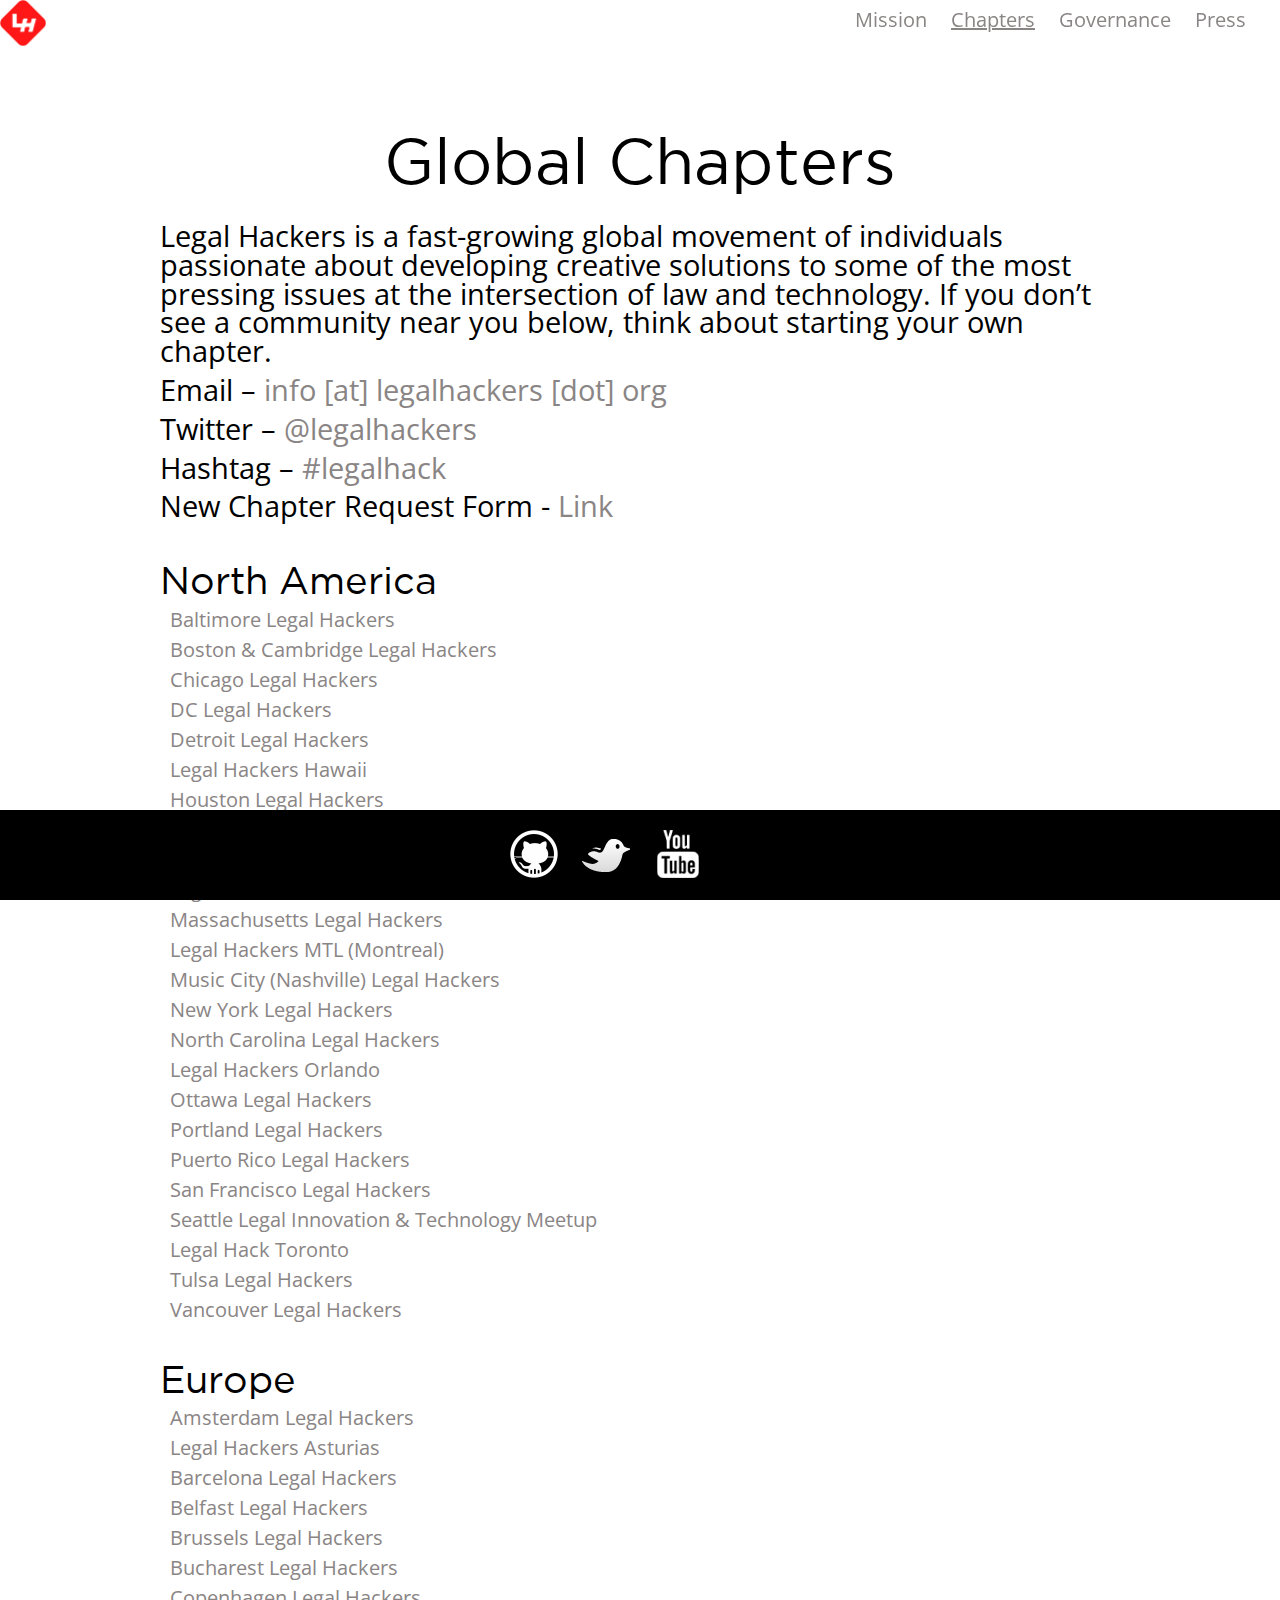
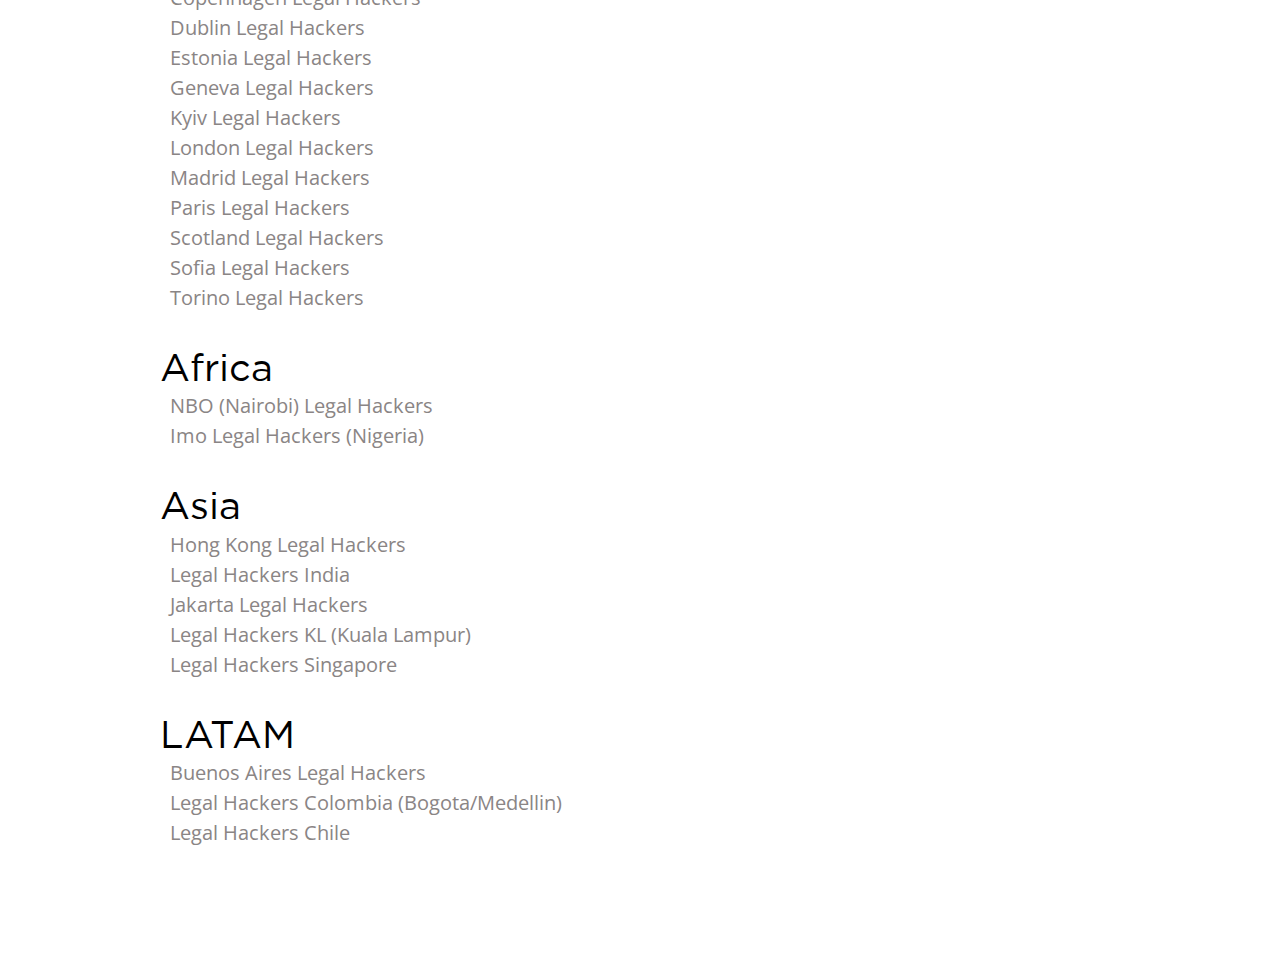
==== commit c9ce5db1: "updated footer on chapters page" ====
--- a/chapters.html
+++ b/chapters.html
@@ -107,6 +107,7 @@
     <footer>
       <a href="https://github.com/legalhackers" target="_blank"><div class="github center"></div></a>
       <a href="https://twitter.com/search?q=%23LegalHack&src=savs" target="_blank"><div class="twitter center"></div></a>
+      <a href="https://www.youtube.com/legalhackers" target="_blank"><div class="youtube center"></div></a><a href="mailto:info@legalhackers.org"><div class="center email"></div></a>
     </footer>
   </body>
 </html>
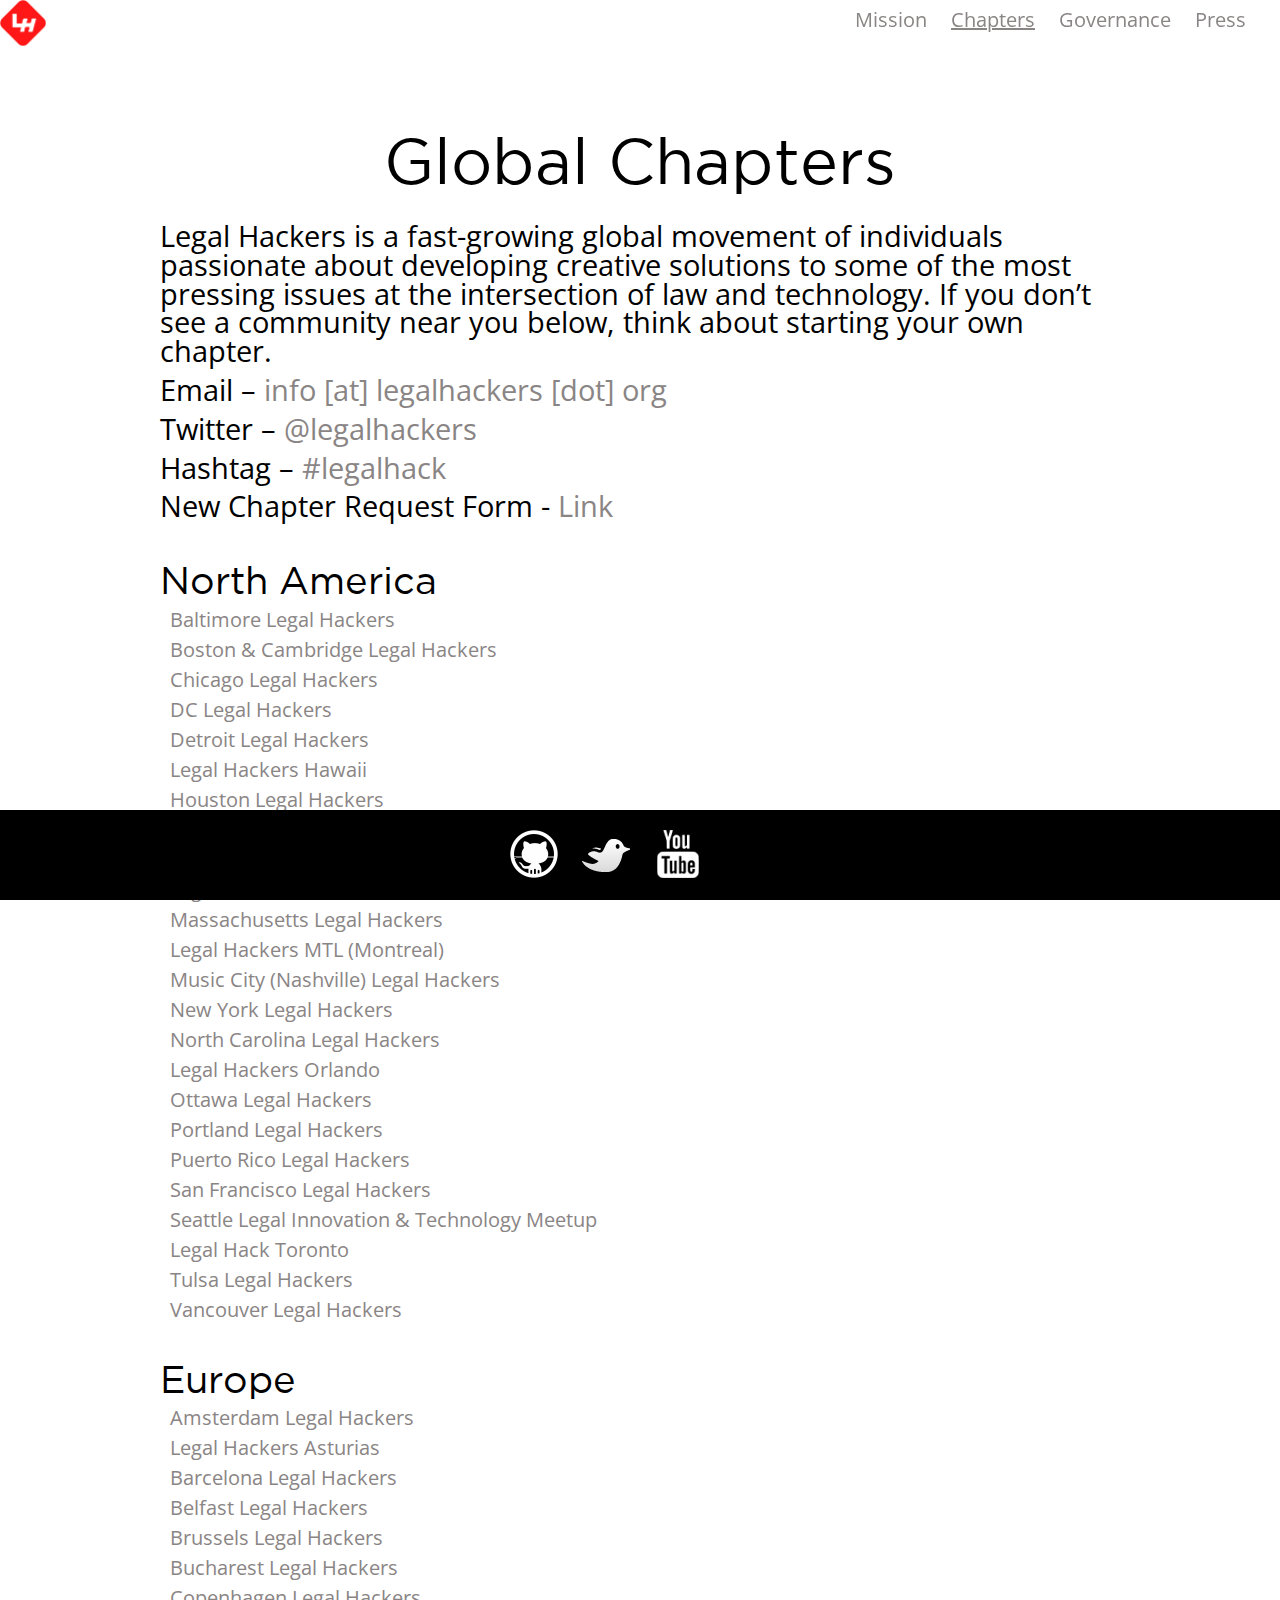
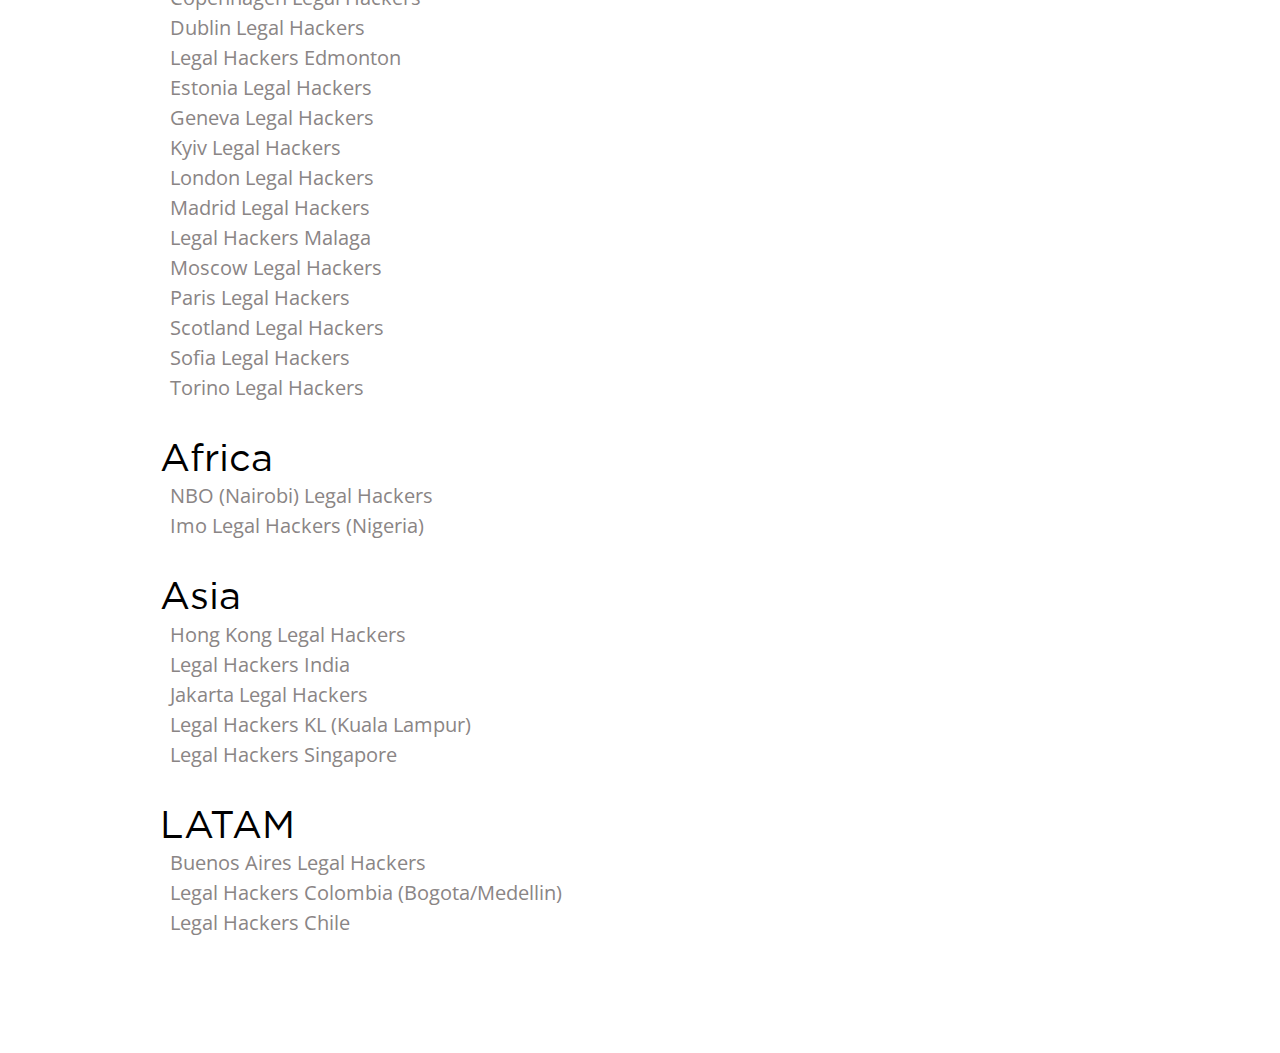
==== commit 0dfb5fc2: "adding chapters" ====
--- a/chapters.html
+++ b/chapters.html
@@ -69,11 +69,14 @@
         <li><a href="https://www.facebook.com/buclegalhackers/">Bucharest Legal Hackers</a></li>
         <li><a href="http://www.meetup.com/Copenhagen-Legal-Hackers/">Copenhagen Legal Hackers</a></li>
         <li><a href="https://www.meetup.com/Dublin-Legal-Hackers/">Dublin Legal Hackers</a></li>
+        <li><a href="https://www.meetup.com/Legal-Hackers-Edmonton/">Legal Hackers Edmonton</a></li>
         <li><a href="https://www.meetup.com/Estonia-Legal-Hackers/">Estonia Legal Hackers</a></li>
         <li><a href="https://www.meetup.com/Geneva-Legal-Hackers/">Geneva Legal Hackers</a></li>
         <li><a href="https://twitter.com/kyivlegalhack">Kyiv Legal Hackers</a></li>
         <li><a href="https://www.meetup.com/London-Legal-hackers/">London Legal Hackers</a></li>
         <li><a href="https://www.meetup.com/Madrid-Legal-Hackers-Meetup/">Madrid Legal Hackers</a></li>
+        <li><a href="https://www.meetup.com/LEGAL-HACKERS-Malaga/">Legal Hackers Malaga</a></li>
+        <li><a href="https://www.facebook.com/moscowlegalhackers/">Moscow Legal Hackers</a></li>
         <li><a href="https://www.meetup.com/ParisLegalHackers/">Paris Legal Hackers</a></li>
         <li><a href="https://www.meetup.com/Legal-Hackers-Scotland/">Scotland Legal Hackers</a></li>
         <li><a href="https://www.facebook.com/sofialegalhackers/">Sofia Legal Hackers</a></li>
@@ -102,7 +105,7 @@
         <li><a href="https://twitter.com/LegalHackersBA">Legal Hackers Colombia (Bogota/Medellin)</a></li>
         <li><a href="https://www.facebook.com/legalhackerschile/">Legal Hackers Chile</a></li>
       </ul>
-      </ul>
+
     </div>
     <footer>
       <a href="https://github.com/legalhackers" target="_blank"><div class="github center"></div></a>
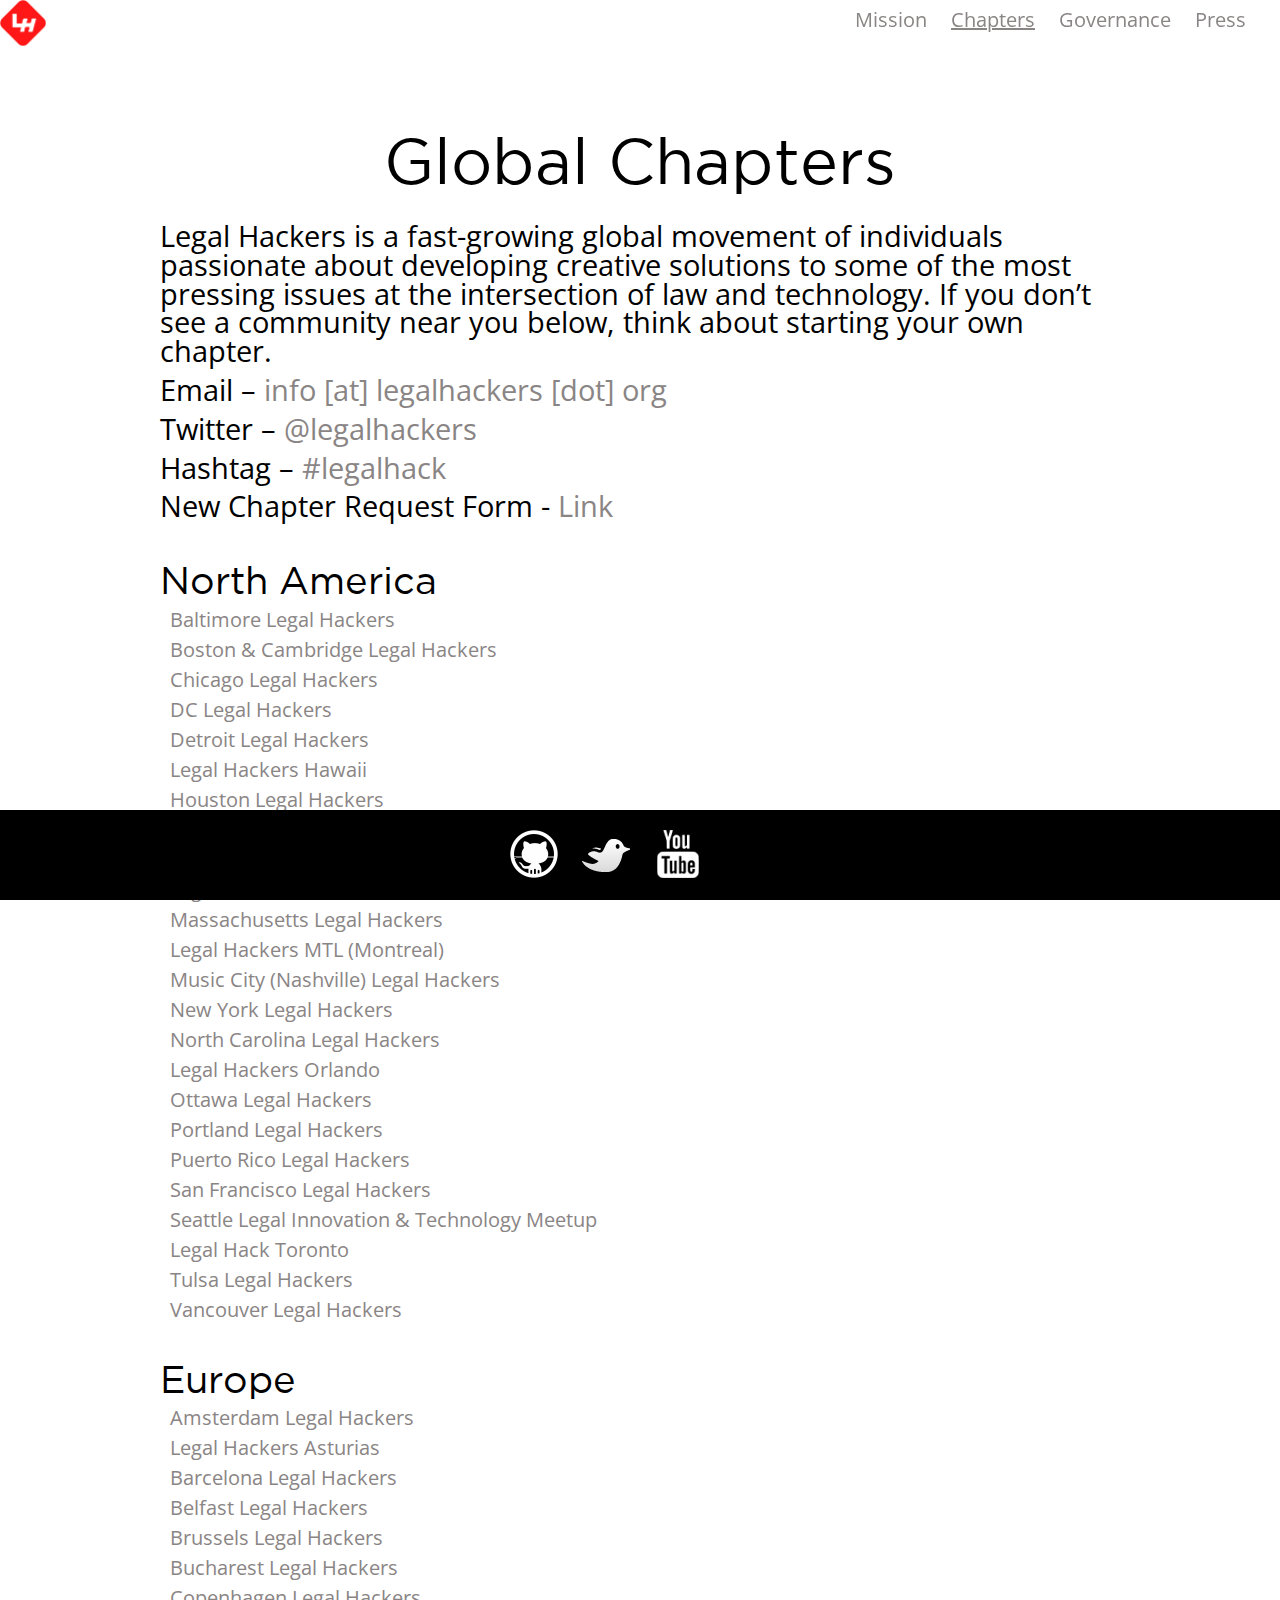
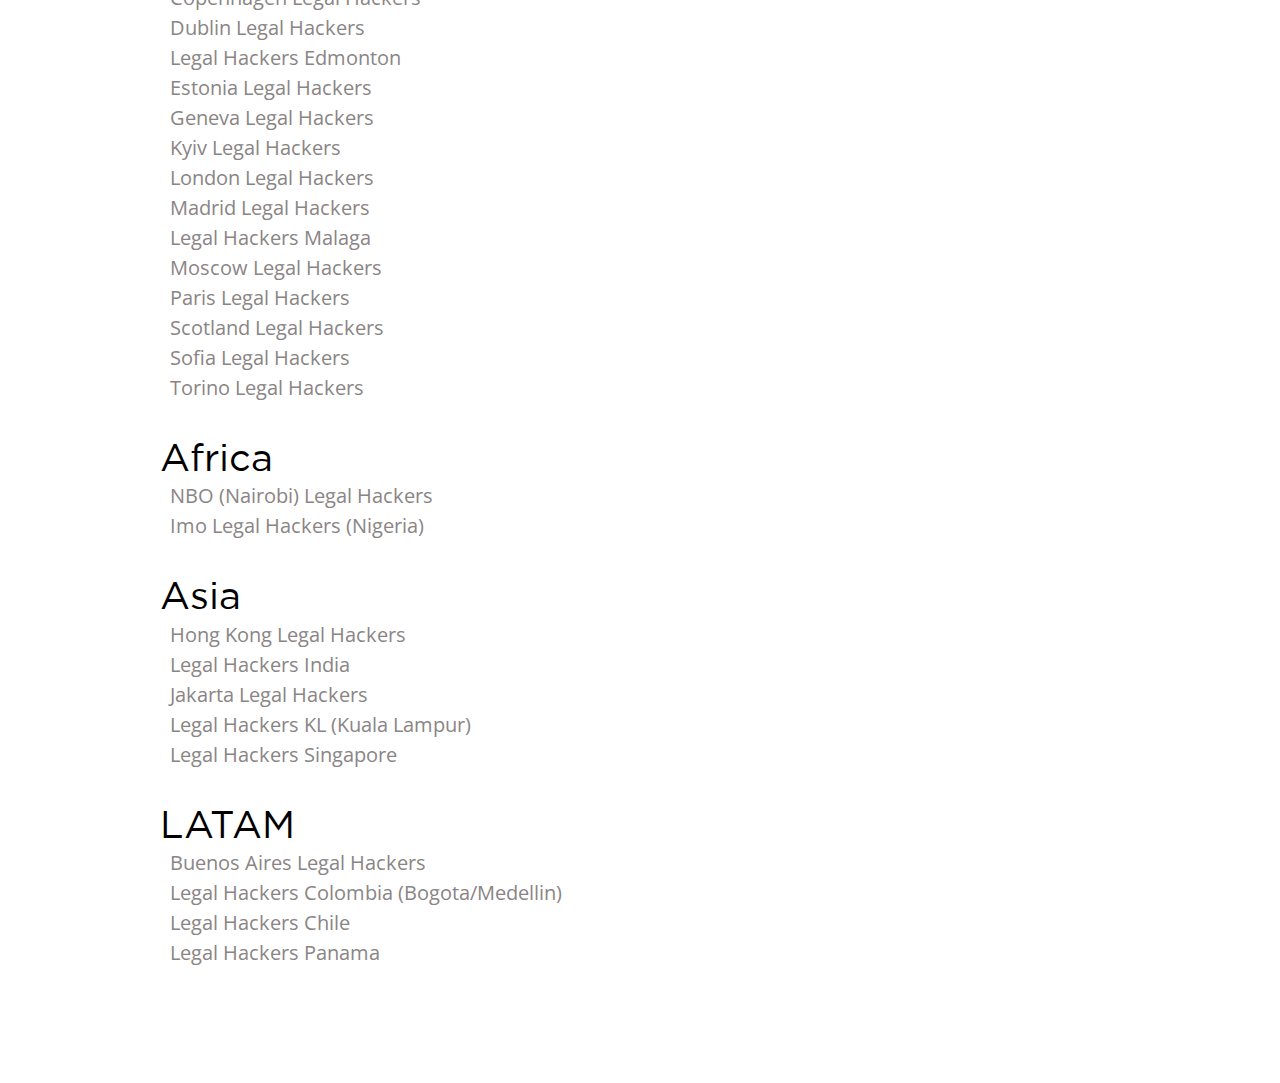
==== commit 4be18fe9: "Added Panama" ====
--- a/chapters.html
+++ b/chapters.html
@@ -7,6 +7,7 @@
     <meta name="keywords" content="legal,hackers,code,tech,technology,law,innovation,brooklyn,chapter,summit,event"/>
     <link type="text/css" rel="stylesheet" href="reset.css"/>
     <link type="text/css" rel="stylesheet" href="style.css"/>
+    <meta name="viewport" content="width=device-width">
   </head>
   <body>
     <header>
@@ -24,7 +25,6 @@
       </nav>
     </header>
     <h2>Global Chapters</h2>
-    <!-- <iframe src="https://www.google.com/maps/d/embed?mid=1h0FV4hw18Qi2hRLkMexdF-5bppg&hl=en"></iframe> -->
     <p>Legal Hackers is a fast-growing global movement of individuals passionate about developing creative solutions to some of the most pressing issues at the intersection of law and technology. If you don’t see a community near you below, think about starting your own chapter.</p>
     <p>Email – <a href="mailto:info@legalhackers.org">info [at] legalhackers [dot] org</a></p>
     <p>Twitter – <a href="https://twitter.com/legalhackers?lang=en">@legalhackers</a></p>
@@ -104,6 +104,7 @@
         <li><a href="https://twitter.com/LegalHackersBA">Buenos Aires Legal Hackers</a></li>
         <li><a href="https://twitter.com/LegalHackersBA">Legal Hackers Colombia (Bogota/Medellin)</a></li>
         <li><a href="https://www.facebook.com/legalhackerschile/">Legal Hackers Chile</a></li>
+        <li><a href="https://www.facebook.com/legalhackerspty/">Legal Hackers Panama</a></li>
       </ul>
 
     </div>
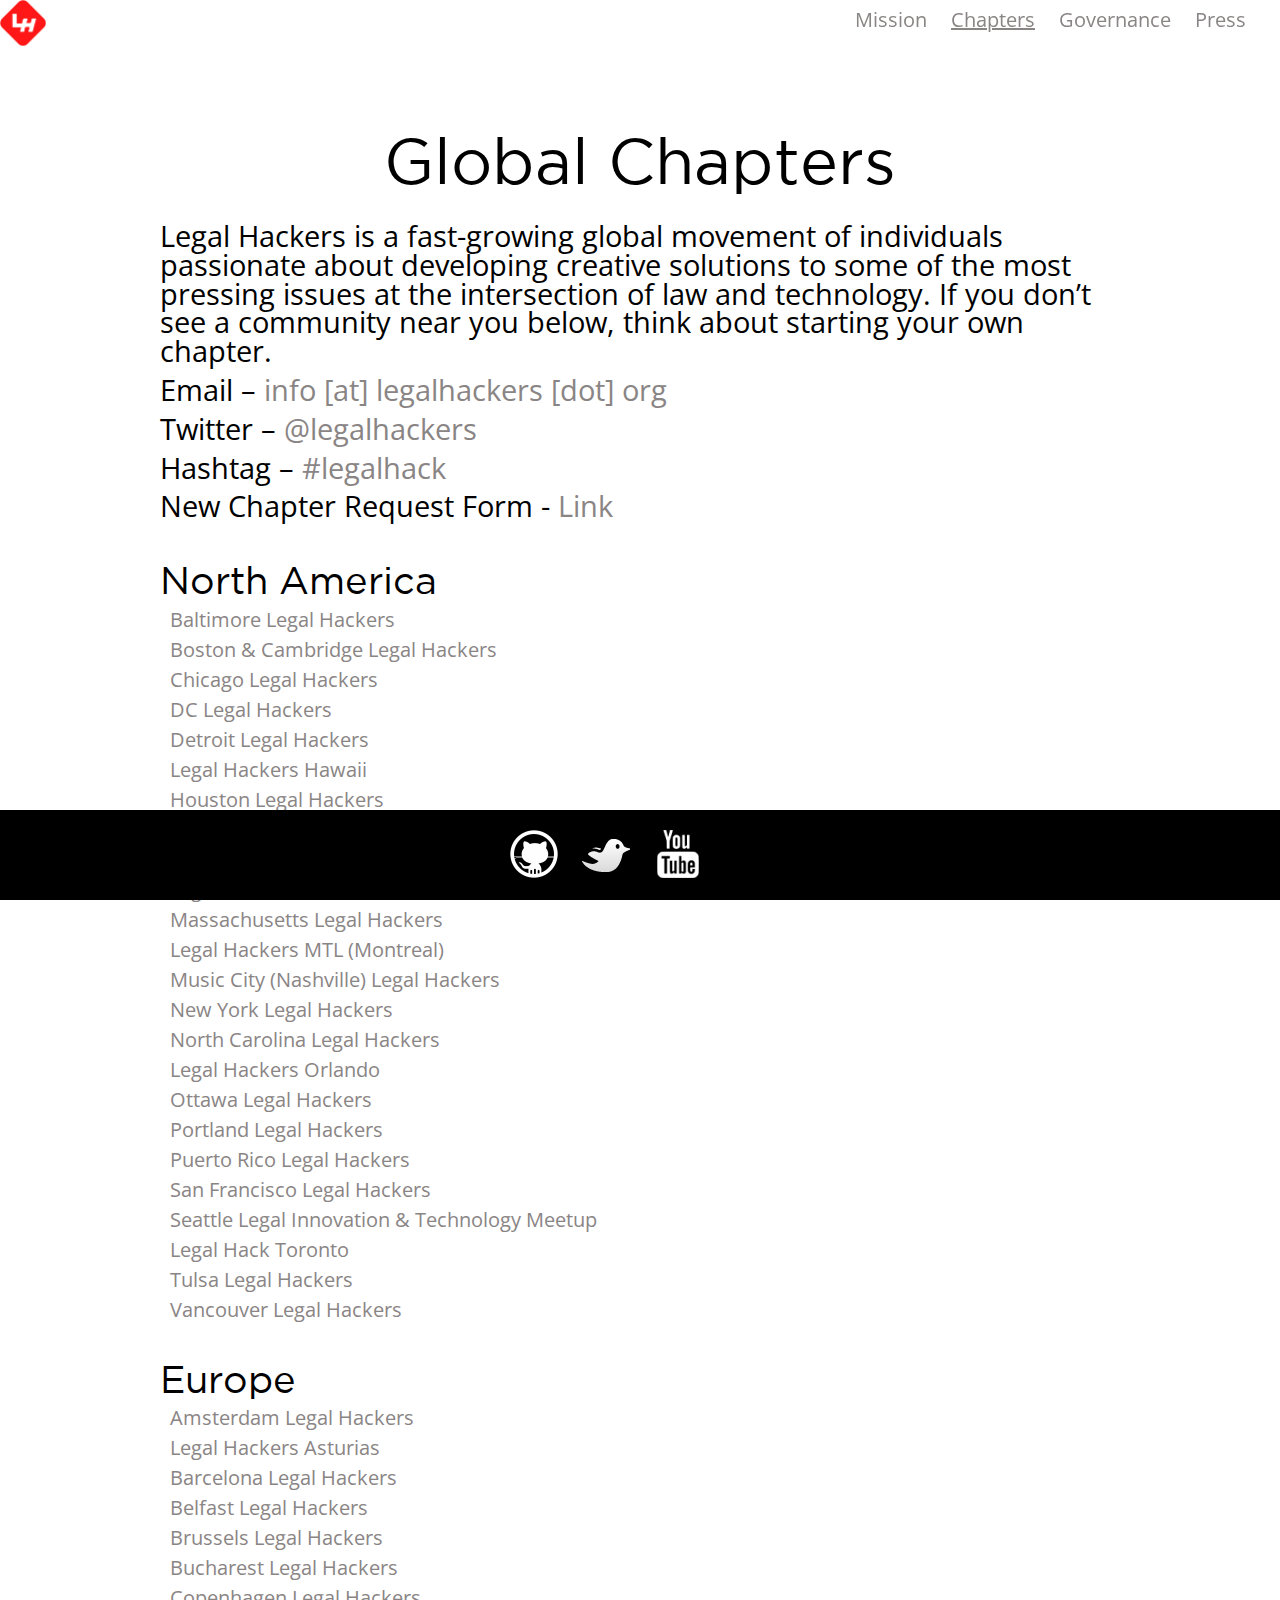
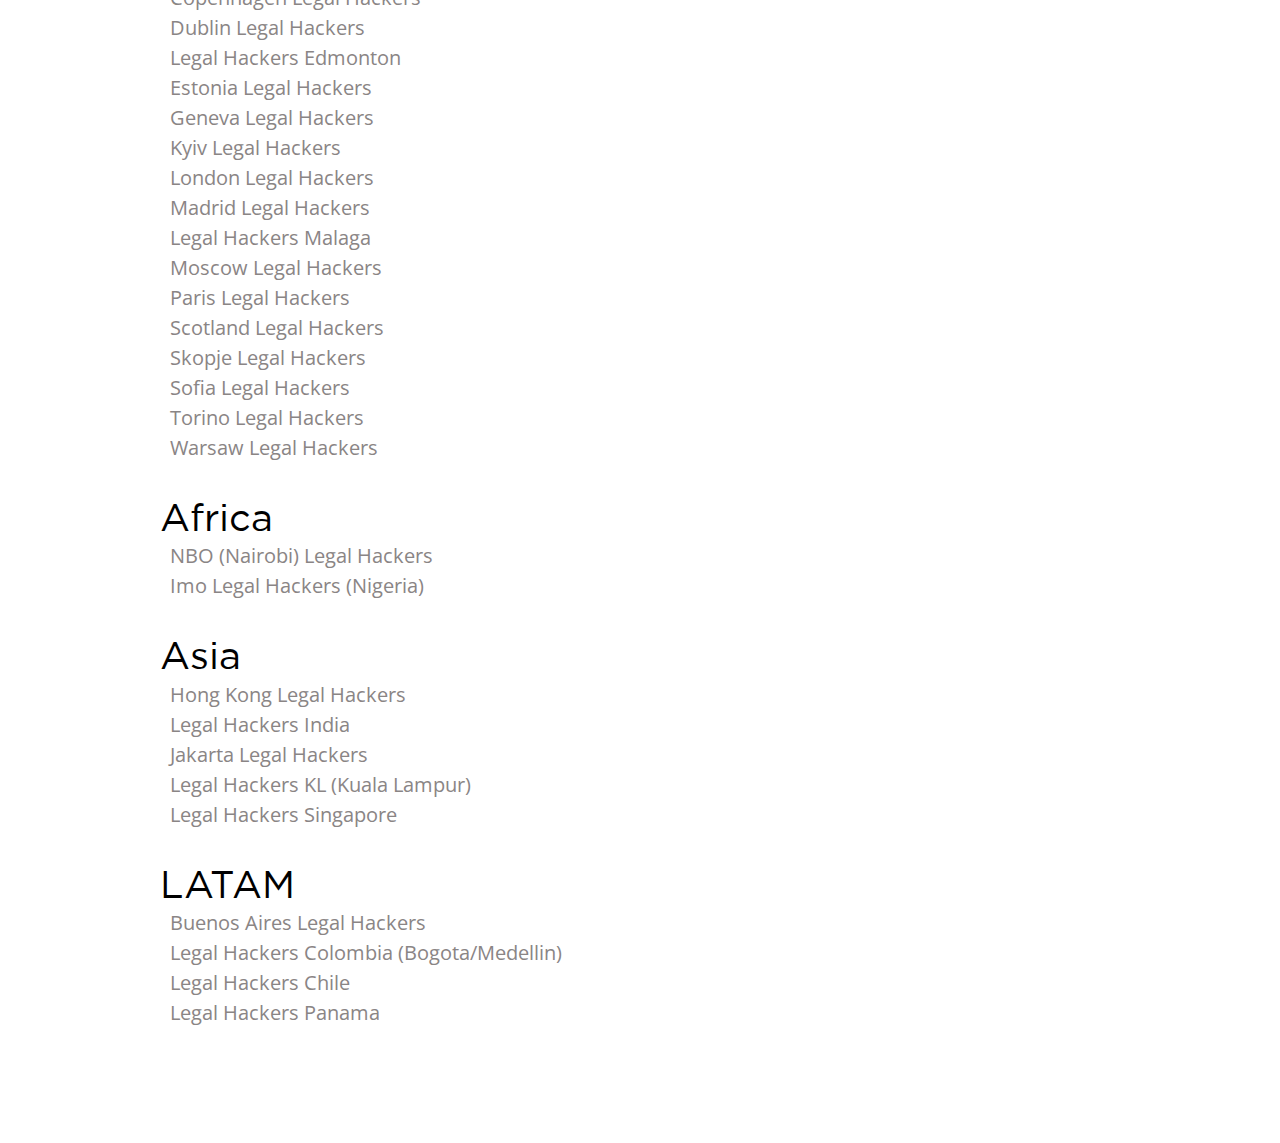
==== commit 29d85690: "more chapters" ====
--- a/chapters.html
+++ b/chapters.html
@@ -79,8 +79,10 @@
         <li><a href="https://www.facebook.com/moscowlegalhackers/">Moscow Legal Hackers</a></li>
         <li><a href="https://www.meetup.com/ParisLegalHackers/">Paris Legal Hackers</a></li>
         <li><a href="https://www.meetup.com/Legal-Hackers-Scotland/">Scotland Legal Hackers</a></li>
+        <li><a href="https://www.facebook.com/skopjelegalhackers">Skopje Legal Hackers</a></li>
         <li><a href="https://www.facebook.com/sofialegalhackers/">Sofia Legal Hackers</a></li>
         <li><a href="https://www.meetup.com/it-IT/TorinoLegalHackers/">Torino Legal Hackers</a></li>
+        <li><a href="https://mobile.twitter.com/WAWLegalHackers">Warsaw Legal Hackers</a></li>
       </ul>
 
       <h3>Africa</h3>
